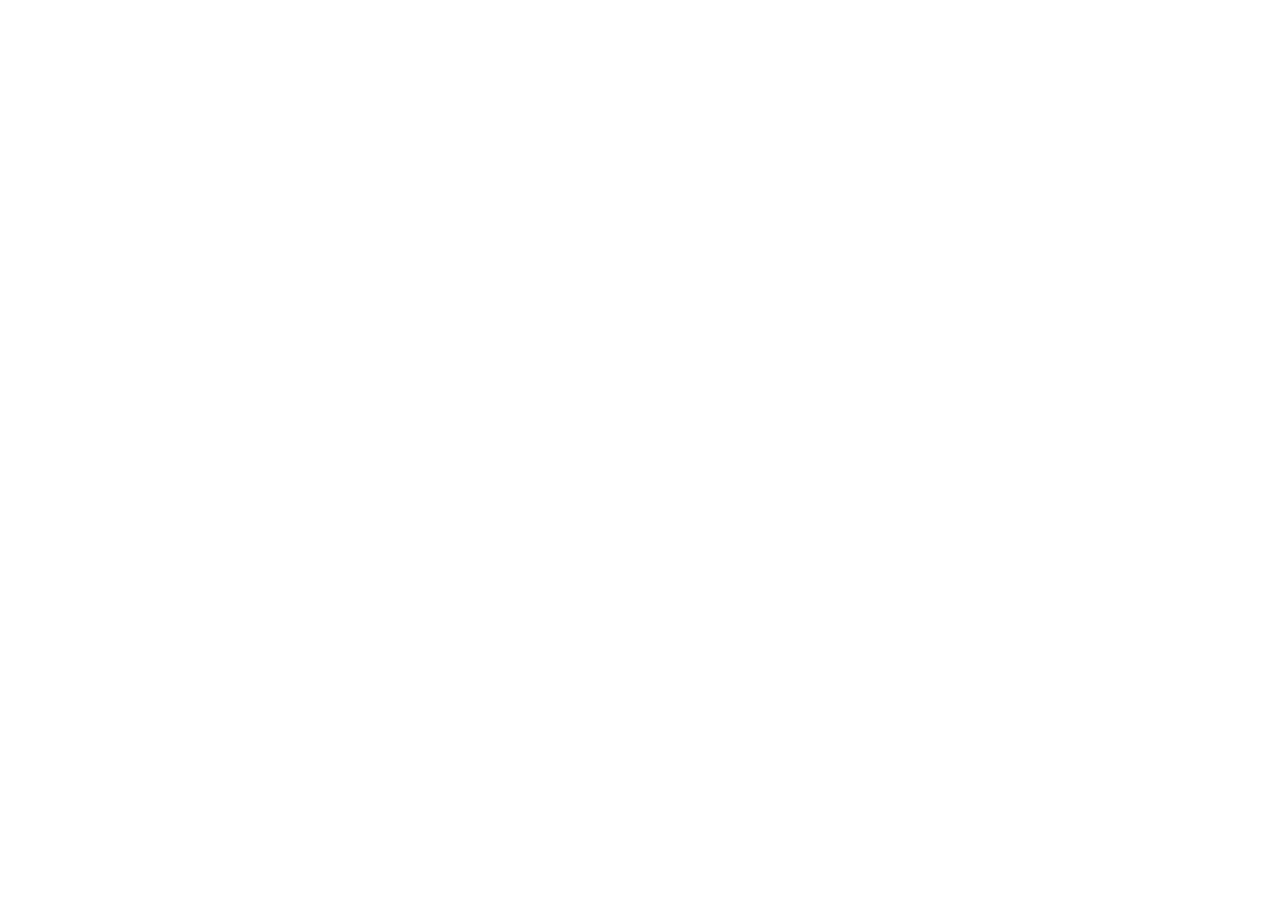
==== index.html @ 30161b28 "fix: matomo" ====
<!doctype html>
<html lang="fr">
  <head>
    <meta charset="UTF-8" />
    <meta http-equiv="Content-Security-Policy" content="default-src 'self'; script-src 'self' 'unsafe-inline' https://asso.autmel.ovh; style-src 'self' 'unsafe-inline'; img-src 'self' data: blob: https://asso.autmel.ovh https://server.arcgisonline.com https://data.geopf.fr https://tubvsig-so2sat-vm1.srv.mwn.de https://raw.githubusercontent.com https://github.com https://objects.githubusercontent.com; media-src 'self' blob: https://github.com https://raw.githubusercontent.com https://objects.githubusercontent.com; connect-src 'self' https://asso.autmel.ovh https://raw.githubusercontent.com https://api-adresse.data.gouv.fr https://geo.api.gouv.fr; font-src 'self' data:; object-src 'none'; base-uri 'self'" />
    <link rel="icon" type="image/ico" href="/parcs-et-jardins/assets/favicon-CFtOdrUS.ico" />
    <link rel="manifest" href="/parcs-et-jardins/manifest.json" />
    <meta name="viewport" content="width=device-width, initial-scale=1.0" />
    <meta name="theme-color" content="#2d5016" />
    <!-- SEO META TAGS -->
    <title>Étude géographique des parcs et jardins disponibles par habitant selon les critères de l'OMS</title>
    <meta name="description" content="Analysez l'accès aux parcs, jardins et espaces verts à Lille et dans la MEL selon les recommandations OMS (10 m² par habitant). Cartographie interactive, statistiques et isochrones." />
    <meta name="keywords" content="espaces naturels Lille, MEL, jardins partagés, forêt urbaine, balades nature, ateliers biodiversité, sorties famille, parcs, OMS, biodiversité urbaine, événements nature Lille, espaces verts accessibles, boisés, arborés" />
    <meta name="robots" content="index, follow" />
    <meta name="author" content="Autmel, Deûl'Air, Entrelianne, LM Oxygène" />
    <link rel="canonical" href="https://autmel.github.io/parcs-et-jardins/" />
    <!-- Open Graph -->
    <meta property="og:type" content="website" />
    <meta property="og:locale" content="fr_FR" />
    <meta property="og:url" content="https://autmel.github.io/parcs-et-jardins/" />
    <meta property="og:site_name" content="Parcs &amp; Jardins – MEL" />
    <meta property="og:title" content="Étude géographique des parcs et jardins disponibles par habitant selon les critères de l'OMS" />
    <meta property="og:description" content="Analysez l'accès aux parcs, jardins et espaces verts à Lille et dans la MEL selon les recommandations OMS (10 m² par habitant). Cartographie interactive, statistiques et isochrones." />
    <meta property="og:image" content="https://autmel.github.io/parcs-et-jardins/icons/icon-512x512.png" />
    <!-- Twitter Card -->
    <meta name="twitter:card" content="summary_large_image" />
    <meta name="twitter:title" content="Étude géographique des parcs et jardins disponibles par habitant selon les critères de l'OMS" />
    <meta name="twitter:description" content="Analysez l'accès aux parcs, jardins et espaces verts à Lille et dans la MEL selon les recommandations OMS (10 m² par habitant). Cartographie interactive, statistiques et isochrones." />
    <meta name="twitter:image" content="https://autmel.github.io/parcs-et-jardins/icons/icon-512x512.png" />
    <!-- /SEO META TAGS -->
    <meta name="apple-mobile-web-app-capable" content="yes" />
    <meta name="apple-mobile-web-app-status-bar-style" content="black-translucent" />
    <meta name="apple-mobile-web-app-title" content="Parcs & Jardins" />
    <link rel="apple-touch-icon" href="/parcs-et-jardins/icons/icon-192x192.png" />
    <!-- Données structurées Schema.org Article -->
    <script type="application/ld+json">
    {
      "@context": "https://schema.org",
      "@type": "Article",
      "headline": "Étude géographique des parcs et jardins disponibles par habitant selon les critères de l'OMS",
      "description": "Analyse de l’accès aux espaces verts, parcs et jardins à Lille et dans la MEL, selon les recommandations de l’OMS. Statistiques, cartographie, comparaisons et enjeux pour la santé et la biodiversité urbaine.",
      "author": [
        { "@type": "Person", "name": "Autmel" },
        { "@type": "Person", "name": "Deûl'Air" },
        { "@type": "Person", "name": "Entrelianne" },
        { "@type": "Person", "name": "LM Oxygène" }
      ],
      "sameAs": [
        "https://www.insee.fr/fr/statistiques/8558420/",
        "https://www.statistiques.developpement-durable.gouv.fr/un-acces-inegal-aux-espaces-verts-dans-les-grands-centres-urbains/"
      ],
      "datePublished": "2026-01-15",
      "image": "https://autmel.github.io/parcs-et-jardins/icons/icon-192x192.png",
      "publisher": {
        "@type": "Organization",
        "name": "Etude Parcs & Jardins accessibles de la MEL",
        "logo": {
          "@type": "ImageObject",
          "url": "https://autmel.github.io/parcs-et-jardins/icons/icon-192x192.png"
        }
      },
      "mainEntityOfPage": {
        "@type": "WebPage",
        "@id": "https://autmel.github.io/parcs-et-jardins/"
      }
    }
    </script>
    <!-- Données structurées Schema.org WebApplication -->
    <script type="application/ld+json">
    {
      "@context": "https://schema.org",
      "@type": "WebApplication",
      "name": "Parcs & Jardins – Analyse géographique MEL",
      "url": "https://autmel.github.io/parcs-et-jardins/",
      "description": "Application cartographique interactive d'analyse de l'accès aux parcs, jardins et espaces verts dans la Métropole Européenne de Lille, selon les standards OMS.",
      "applicationCategory": "EnvironmentApplication",
      "operatingSystem": "Any",
      "browserRequirements": "Requires JavaScript",
      "inLanguage": "fr-FR",
      "offers": { "@type": "Offer", "price": "0", "priceCurrency": "EUR" },
      "author": [
        { "@type": "Organization", "name": "Autmel" },
        { "@type": "Organization", "name": "Deûl'Air" },
        { "@type": "Organization", "name": "Entrelianne" },
        { "@type": "Organization", "name": "LM Oxygène" }
      ]
    }
    </script>
    <!-- Données structurées Schema.org BreadcrumbList -->
    <script type="application/ld+json">
    {
      "@context": "https://schema.org",
      "@type": "BreadcrumbList",
      "itemListElement": [
        {
          "@type": "ListItem",
          "position": 1,
          "name": "Carte",
          "item": "https://autmel.github.io/parcs-et-jardins/carte"
        },
        {
          "@type": "ListItem",
          "position": 2,
          "name": "Statistiques",
          "item": "https://autmel.github.io/parcs-et-jardins/stats"
        },
        {
          "@type": "ListItem",
          "position": 3,
          "name": "Informations",
          "item": "https://autmel.github.io/parcs-et-jardins/information"
        }
      ]
    }
    </script>
    <script type="module" crossorigin src="/parcs-et-jardins/assets/index-DMCzzl-t.js"></script>
    <link rel="stylesheet" crossorigin href="/parcs-et-jardins/assets/index-C8HsJuJc.css">
  </head>
  <body>
    <div id="app"></div>
    <script>
      (function() {
        const redirect = sessionStorage.redirect;
        delete sessionStorage.redirect;
        if (redirect && redirect != location.href) {
          history.replaceState(null, null, redirect);
        }
      })();
    </script>
  </body>
</html>
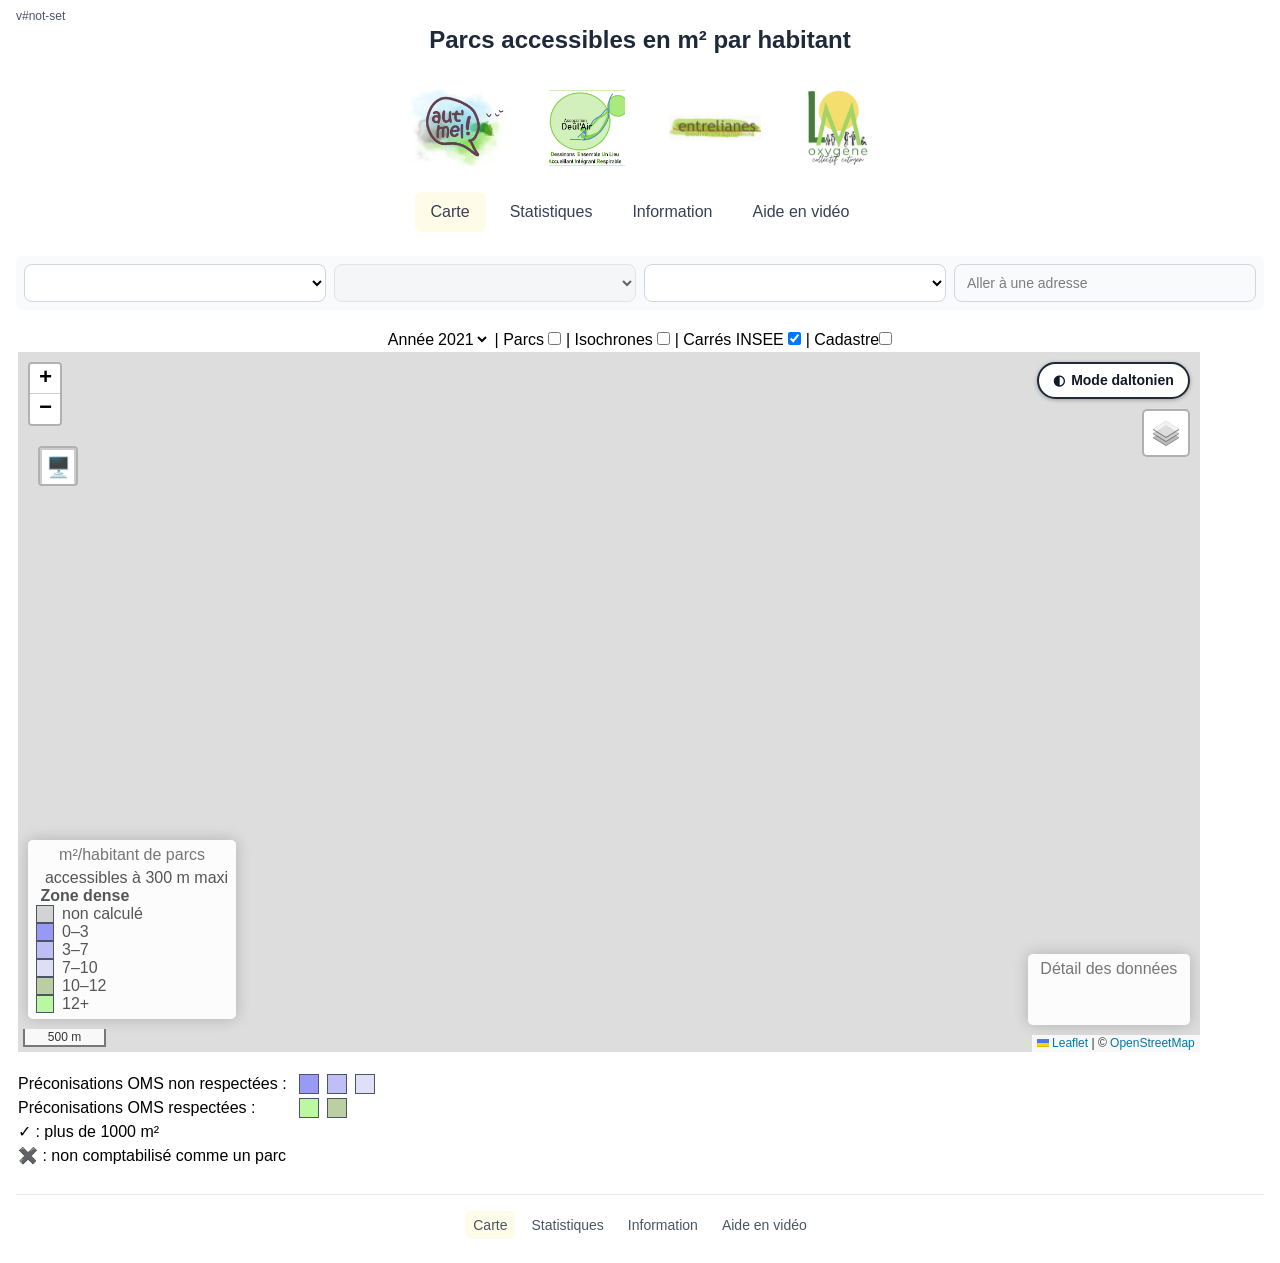
==== commit a64b7e1a: "chore: dns" ====
--- a/index.html
+++ b/index.html
@@ -2,8 +2,7 @@
 <html lang="fr">
   <head>
     <meta charset="UTF-8" />
-    <meta http-equiv="Content-Security-Policy" content="default-src 'self'; script-src 'self' 'unsafe-inline' https://asso.autmel.ovh; style-src 'self' 'unsafe-inline'; img-src 'self' data: blob: https://asso.autmel.ovh https://server.arcgisonline.com https://data.geopf.fr https://tubvsig-so2sat-vm1.srv.mwn.de https://raw.githubusercontent.com https://github.com https://objects.githubusercontent.com; media-src 'self' blob: https://github.com https://raw.githubusercontent.com https://objects.githubusercontent.com; connect-src 'self' https://asso.autmel.ovh https://raw.githubusercontent.com https://api-adresse.data.gouv.fr https://geo.api.gouv.fr; font-src 'self' data:; object-src 'none'; base-uri 'self'" />
-    <link rel="icon" type="image/ico" href="/parcs-et-jardins/assets/favicon-CFtOdrUS.ico" />
+    <link rel="icon" type="image/ico" href="/assets/favicon-CFtOdrUS.ico" />
     <link rel="manifest" href="/parcs-et-jardins/manifest.json" />
     <meta name="viewport" content="width=device-width, initial-scale=1.0" />
     <meta name="theme-color" content="#2d5016" />
@@ -113,9 +112,9 @@
       ]
     }
     </script>
-    <script type="module" crossorigin src="/parcs-et-jardins/assets/index-DMCzzl-t.js"></script>
-    <link rel="stylesheet" crossorigin href="/parcs-et-jardins/assets/index-C8HsJuJc.css">
-  </head>
+    <script type="module" crossorigin src="/assets/index-smwxCbf6.js"></script>
+    <link rel="stylesheet" crossorigin href="/assets/index-EvDzsFS-.css">
+  <link rel="manifest" href="/manifest.webmanifest"><script id="vite-plugin-pwa:register-sw" src="/registerSW.js"></script></head>
   <body>
     <div id="app"></div>
     <script>
--- a/assets/index-EvDzsFS-.css
+++ b/assets/index-EvDzsFS-.css
@@ -0,0 +1 @@
+.no-underline[data-v-b1b0f7a9]{text-decoration:none}.skip-link[data-v-b1b0f7a9]{z-index:10000;color:#111827;background:#fff;border:2px solid #1d4ed8;border-radius:0 0 .375rem;padding:.5rem 1rem;font-weight:600;position:absolute;top:0;left:-9999px}.skip-link[data-v-b1b0f7a9]:focus{top:0;left:0}.leaflet-pane,.leaflet-tile,.leaflet-marker-icon,.leaflet-marker-shadow,.leaflet-tile-container,.leaflet-pane>svg,.leaflet-pane>canvas,.leaflet-zoom-box,.leaflet-image-layer,.leaflet-layer{position:absolute;top:0;left:0}.leaflet-container{overflow:hidden}.leaflet-tile,.leaflet-marker-icon,.leaflet-marker-shadow{-webkit-user-select:none;user-select:none;-webkit-user-drag:none}.leaflet-tile::selection{background:0 0}.leaflet-safari .leaflet-tile{image-rendering:-webkit-optimize-contrast}.leaflet-safari .leaflet-tile-container{-webkit-transform-origin:0 0;width:1600px;height:1600px}.leaflet-marker-icon,.leaflet-marker-shadow{display:block}.leaflet-container .leaflet-overlay-pane svg{max-width:none!important;max-height:none!important}.leaflet-container .leaflet-marker-pane img,.leaflet-container .leaflet-shadow-pane img,.leaflet-container .leaflet-tile-pane img,.leaflet-container img.leaflet-image-layer,.leaflet-container .leaflet-tile{width:auto;padding:0;max-width:none!important;max-height:none!important}.leaflet-container img.leaflet-tile{mix-blend-mode:plus-lighter}.leaflet-container.leaflet-touch-zoom{touch-action:pan-x pan-y}.leaflet-container.leaflet-touch-drag{touch-action:none;touch-action:pinch-zoom}.leaflet-container.leaflet-touch-drag.leaflet-touch-zoom{touch-action:none}.leaflet-container{-webkit-tap-highlight-color:transparent}.leaflet-container a{-webkit-tap-highlight-color:#33b5e566}.leaflet-tile{filter:inherit;visibility:hidden}.leaflet-tile-loaded{visibility:inherit}.leaflet-zoom-box{box-sizing:border-box;z-index:800;width:0;height:0}.leaflet-overlay-pane svg{-moz-user-select:none}.leaflet-pane{z-index:400}.leaflet-tile-pane{z-index:200}.leaflet-overlay-pane{z-index:400}.leaflet-shadow-pane{z-index:500}.leaflet-marker-pane{z-index:600}.leaflet-tooltip-pane{z-index:650}.leaflet-popup-pane{z-index:700}.leaflet-map-pane canvas{z-index:100}.leaflet-map-pane svg{z-index:200}.leaflet-vml-shape{width:1px;height:1px}.lvml{behavior:url(#default#VML);display:inline-block;position:absolute}.leaflet-control{z-index:800;pointer-events:visiblePainted;pointer-events:auto;position:relative}.leaflet-top,.leaflet-bottom{z-index:1000;pointer-events:none;position:absolute}.leaflet-top{top:0}.leaflet-right{right:0}.leaflet-bottom{bottom:0}.leaflet-left{left:0}.leaflet-control{float:left;clear:both}.leaflet-right .leaflet-control{float:right}.leaflet-top .leaflet-control{margin-top:10px}.leaflet-bottom .leaflet-control{margin-bottom:10px}.leaflet-left .leaflet-control{margin-left:10px}.leaflet-right .leaflet-control{margin-right:10px}.leaflet-fade-anim .leaflet-popup{opacity:0;transition:opacity .2s linear}.leaflet-fade-anim .leaflet-map-pane .leaflet-popup{opacity:1}.leaflet-zoom-animated{transform-origin:0 0}svg.leaflet-zoom-animated{will-change:transform}.leaflet-zoom-anim .leaflet-zoom-animated{transition:transform .25s cubic-bezier(0,0,.25,1)}.leaflet-zoom-anim .leaflet-tile,.leaflet-pan-anim .leaflet-tile{transition:none}.leaflet-zoom-anim .leaflet-zoom-hide{visibility:hidden}.leaflet-interactive{cursor:pointer}.leaflet-grab{cursor:grab}.leaflet-crosshair,.leaflet-crosshair .leaflet-interactive{cursor:crosshair}.leaflet-popup-pane,.leaflet-control{cursor:auto}.leaflet-dragging .leaflet-grab,.leaflet-dragging .leaflet-grab .leaflet-interactive,.leaflet-dragging .leaflet-marker-draggable{cursor:move;cursor:grabbing}.leaflet-marker-icon,.leaflet-marker-shadow,.leaflet-image-layer,.leaflet-pane>svg path,.leaflet-tile-container{pointer-events:none}.leaflet-marker-icon.leaflet-interactive,.leaflet-image-layer.leaflet-interactive,.leaflet-pane>svg path.leaflet-interactive,svg.leaflet-image-layer.leaflet-interactive path{pointer-events:visiblePainted;pointer-events:auto}.leaflet-container{outline-offset:1px;background:#ddd}.leaflet-container a{color:#0078a8}.leaflet-zoom-box{background:#ffffff80;border:2px dotted #38f}.leaflet-container{font-family:Helvetica Neue,Arial,Helvetica,sans-serif;font-size:.75rem;line-height:1.5}.leaflet-bar{border-radius:4px;box-shadow:0 1px 5px #000000a6}.leaflet-bar a{text-align:center;color:#000;background-color:#fff;border-bottom:1px solid #ccc;width:26px;height:26px;line-height:26px;text-decoration:none;display:block}.leaflet-bar a,.leaflet-control-layers-toggle{background-position:50%;background-repeat:no-repeat;display:block}.leaflet-bar a:hover,.leaflet-bar a:focus{background-color:#f4f4f4}.leaflet-bar a:first-child{border-top-left-radius:4px;border-top-right-radius:4px}.leaflet-bar a:last-child{border-bottom:none;border-bottom-right-radius:4px;border-bottom-left-radius:4px}.leaflet-bar a.leaflet-disabled{cursor:default;color:#bbb;background-color:#f4f4f4}.leaflet-touch .leaflet-bar a{width:30px;height:30px;line-height:30px}.leaflet-touch .leaflet-bar a:first-child{border-top-left-radius:2px;border-top-right-radius:2px}.leaflet-touch .leaflet-bar a:last-child{border-bottom-right-radius:2px;border-bottom-left-radius:2px}.leaflet-control-zoom-in,.leaflet-control-zoom-out{text-indent:1px;font:700 18px Lucida Console,Monaco,monospace}.leaflet-touch .leaflet-control-zoom-in,.leaflet-touch .leaflet-control-zoom-out{font-size:22px}.leaflet-control-layers{background:#fff;border-radius:5px;box-shadow:0 1px 5px #0006}.leaflet-control-layers-toggle{background-image:url([data-uri]);width:36px;height:36px}.leaflet-retina .leaflet-control-layers-toggle{background-image:url([data-uri]);background-size:26px 26px}.leaflet-touch .leaflet-control-layers-toggle{width:44px;height:44px}.leaflet-control-layers .leaflet-control-layers-list,.leaflet-control-layers-expanded .leaflet-control-layers-toggle{display:none}.leaflet-control-layers-expanded .leaflet-control-layers-list{display:block;position:relative}.leaflet-control-layers-expanded{color:#333;background:#fff;padding:6px 10px 6px 6px}.leaflet-control-layers-scrollbar{padding-right:5px;overflow:hidden scroll}.leaflet-control-layers-selector{margin-top:2px;position:relative;top:1px}.leaflet-control-layers label{font-size:1.08333em;display:block}.leaflet-control-layers-separator{border-top:1px solid #ddd;height:0;margin:5px -10px 5px -6px}.leaflet-default-icon-path{background-image:url([data-uri])}.leaflet-container .leaflet-control-attribution{background:#fffc;margin:0}.leaflet-control-attribution,.leaflet-control-scale-line{color:#333;padding:0 5px;line-height:1.4}.leaflet-control-attribution a{text-decoration:none}.leaflet-control-attribution a:hover,.leaflet-control-attribution a:focus{text-decoration:underline}.leaflet-attribution-flag{width:1em;height:.6669em;vertical-align:baseline!important;display:inline!important}.leaflet-left .leaflet-control-scale{margin-left:5px}.leaflet-bottom .leaflet-control-scale{margin-bottom:5px}.leaflet-control-scale-line{white-space:nowrap;box-sizing:border-box;text-shadow:1px 1px #fff;background:#fffc;border:2px solid #777;border-top:none;padding:2px 5px 1px;line-height:1.1}.leaflet-control-scale-line:not(:first-child){border-top:2px solid #777;border-bottom:none;margin-top:-2px}.leaflet-control-scale-line:not(:first-child):not(:last-child){border-bottom:2px solid #777}.leaflet-touch .leaflet-control-attribution,.leaflet-touch .leaflet-control-layers,.leaflet-touch .leaflet-bar{box-shadow:none}.leaflet-touch .leaflet-control-layers,.leaflet-touch .leaflet-bar{background-clip:padding-box;border:2px solid #0003}.leaflet-popup{text-align:center;margin-bottom:20px;position:absolute}.leaflet-popup-content-wrapper{text-align:left;border-radius:12px;padding:1px}.leaflet-popup-content{min-height:1px;margin:13px 24px 13px 20px;font-size:1.08333em;line-height:1.3}.leaflet-popup-content p{margin:1.3em 0}.leaflet-popup-tip-container{pointer-events:none;width:40px;height:20px;margin-top:-1px;margin-left:-20px;position:absolute;left:50%;overflow:hidden}.leaflet-popup-tip{pointer-events:auto;width:17px;height:17px;margin:-10px auto 0;padding:1px;transform:rotate(45deg)}.leaflet-popup-content-wrapper,.leaflet-popup-tip{color:#333;background:#fff;box-shadow:0 3px 14px #0006}.leaflet-container a.leaflet-popup-close-button{text-align:center;color:#757575;background:0 0;border:none;width:24px;height:24px;font:16px/24px Tahoma,Verdana,sans-serif;text-decoration:none;position:absolute;top:0;right:0}.leaflet-container a.leaflet-popup-close-button:hover,.leaflet-container a.leaflet-popup-close-button:focus{color:#585858}.leaflet-popup-scrolled{overflow:auto}.leaflet-oldie .leaflet-popup-content-wrapper{-ms-zoom:1}.leaflet-oldie .leaflet-popup-tip{-ms-filter:"progid:DXImageTransform.Microsoft.Matrix(M11=0.70710678, M12=0.70710678, M21=-0.70710678, M22=0.70710678)";width:24px;filter:progid:DXImageTransform.Microsoft.Matrix(M11=.707107, M12=.707107, M21=-.707107, M22=.707107);margin:0 auto}.leaflet-oldie .leaflet-control-zoom,.leaflet-oldie .leaflet-control-layers,.leaflet-oldie .leaflet-popup-content-wrapper,.leaflet-oldie .leaflet-popup-tip{border:1px solid #999}.leaflet-div-icon{background:#fff;border:1px solid #666}.leaflet-tooltip{color:#222;white-space:nowrap;-webkit-user-select:none;user-select:none;pointer-events:none;background-color:#fff;border:1px solid #fff;border-radius:3px;padding:6px;position:absolute;box-shadow:0 1px 3px #0006}.leaflet-tooltip.leaflet-interactive{cursor:pointer;pointer-events:auto}.leaflet-tooltip-top:before,.leaflet-tooltip-bottom:before,.leaflet-tooltip-left:before,.leaflet-tooltip-right:before{pointer-events:none;content:"";background:0 0;border:6px solid #0000;position:absolute}.leaflet-tooltip-bottom{margin-top:6px}.leaflet-tooltip-top{margin-top:-6px}.leaflet-tooltip-bottom:before,.leaflet-tooltip-top:before{margin-left:-6px;left:50%}.leaflet-tooltip-top:before{border-top-color:#fff;margin-bottom:-12px;bottom:0}.leaflet-tooltip-bottom:before{border-bottom-color:#fff;margin-top:-12px;margin-left:-6px;top:0}.leaflet-tooltip-left{margin-left:-6px}.leaflet-tooltip-right{margin-left:6px}.leaflet-tooltip-left:before,.leaflet-tooltip-right:before{margin-top:-6px;top:50%}.leaflet-tooltip-left:before{border-left-color:#fff;margin-right:-12px;right:0}.leaflet-tooltip-right:before{border-right-color:#fff;margin-left:-12px;left:0}@media print{.leaflet-control{-webkit-print-color-adjust:exact;-moz-print-color-adjust:exact;print-color-adjust:exact}}@layer properties{@supports (((-webkit-hyphens:none)) and (not (margin-trim:inline))) or ((-moz-orient:inline) and (not (color:rgb(from red r g b)))){*,:before,:after{--tw-rotate-x:initial;--tw-rotate-y:initial;--tw-rotate-z:initial;--tw-skew-x:initial;--tw-skew-y:initial;--tw-space-y-reverse:0;--tw-border-style:solid;--tw-leading:initial;--tw-font-weight:initial;--tw-shadow:0 0 #0000;--tw-shadow-color:initial;--tw-shadow-alpha:100%;--tw-inset-shadow:0 0 #0000;--tw-inset-shadow-color:initial;--tw-inset-shadow-alpha:100%;--tw-ring-color:initial;--tw-ring-shadow:0 0 #0000;--tw-inset-ring-color:initial;--tw-inset-ring-shadow:0 0 #0000;--tw-ring-inset:initial;--tw-ring-offset-width:0px;--tw-ring-offset-color:#fff;--tw-ring-offset-shadow:0 0 #0000;--tw-outline-style:solid;--tw-blur:initial;--tw-brightness:initial;--tw-contrast:initial;--tw-grayscale:initial;--tw-hue-rotate:initial;--tw-invert:initial;--tw-opacity:initial;--tw-saturate:initial;--tw-sepia:initial;--tw-drop-shadow:initial;--tw-drop-shadow-color:initial;--tw-drop-shadow-alpha:100%;--tw-drop-shadow-size:initial;--tw-duration:initial;--tw-scale-x:1;--tw-scale-y:1;--tw-scale-z:1}::backdrop{--tw-rotate-x:initial;--tw-rotate-y:initial;--tw-rotate-z:initial;--tw-skew-x:initial;--tw-skew-y:initial;--tw-space-y-reverse:0;--tw-border-style:solid;--tw-leading:initial;--tw-font-weight:initial;--tw-shadow:0 0 #0000;--tw-shadow-color:initial;--tw-shadow-alpha:100%;--tw-inset-shadow:0 0 #0000;--tw-inset-shadow-color:initial;--tw-inset-shadow-alpha:100%;--tw-ring-color:initial;--tw-ring-shadow:0 0 #0000;--tw-inset-ring-color:initial;--tw-inset-ring-shadow:0 0 #0000;--tw-ring-inset:initial;--tw-ring-offset-width:0px;--tw-ring-offset-color:#fff;--tw-ring-offset-shadow:0 0 #0000;--tw-outline-style:solid;--tw-blur:initial;--tw-brightness:initial;--tw-contrast:initial;--tw-grayscale:initial;--tw-hue-rotate:initial;--tw-invert:initial;--tw-opacity:initial;--tw-saturate:initial;--tw-sepia:initial;--tw-drop-shadow:initial;--tw-drop-shadow-color:initial;--tw-drop-shadow-alpha:100%;--tw-drop-shadow-size:initial;--tw-duration:initial;--tw-scale-x:1;--tw-scale-y:1;--tw-scale-z:1}}}@layer theme{:root,:host{--font-sans:-apple-system, BlinkMacSystemFont, "Segoe UI", Roboto, "Helvetica Neue", "Noto Sans", Arial, sans-serif, "Apple Color Emoji", "Segoe UI Emoji", "Segoe UI Symbol", "Noto Color Emoji";--font-mono:ui-monospace, SFMono-Regular, Menlo, Monaco, Consolas, "Liberation Mono", "Courier New", monospace;--color-red-700:#bf000f;--color-red-800:#9f0712;--color-yellow-50:#fefce8;--color-green-700:#008138;--color-green-800:#016630;--color-emerald-700:#007956;--color-emerald-800:#005f46;--color-blue-500:#3080ff;--color-blue-600:#155dfc;--color-blue-700:#1447e6;--color-blue-900:#1c398e;--color-slate-50:#f8fafc;--color-slate-100:#f1f5f9;--color-slate-200:#e2e8f0;--color-slate-600:#45556c;--color-slate-700:#314158;--color-slate-800:#1d293d;--color-gray-50:#f9fafb;--color-gray-100:#f3f4f6;--color-gray-200:#e5e7eb;--color-gray-300:#d1d5dc;--color-gray-600:#4a5565;--color-gray-700:#364153;--color-gray-800:#1e2939;--color-black:#000;--color-white:#fff;--spacing:.25rem;--container-xs:20rem;--container-sm:24rem;--container-lg:32rem;--container-3xl:48rem;--container-4xl:56rem;--text-xs:.75rem;--text-xs--line-height:calc(1 / .75);--text-sm:.875rem;--text-sm--line-height:calc(1.25 / .875);--text-base:1rem;--text-base--line-height:calc(1.5 / 1);--text-lg:1.125rem;--text-lg--line-height:calc(1.75 / 1.125);--text-xl:1.25rem;--text-xl--line-height:calc(1.75 / 1.25);--text-2xl:1.5rem;--text-2xl--line-height:calc(2 / 1.5);--text-3xl:1.875rem;--text-3xl--line-height:calc(2.25 / 1.875);--font-weight-normal:400;--font-weight-medium:500;--font-weight-semibold:600;--font-weight-bold:700;--leading-relaxed:1.625;--radius-md:.375rem;--radius-lg:.5rem;--aspect-video:16 / 9;--default-transition-duration:.15s;--default-transition-timing-function:cubic-bezier(.4, 0, .2, 1);--default-font-family:var(--font-sans);--default-mono-font-family:var(--font-mono)}@supports (color:color(display-p3 0 0 0)){:root,:host{--color-red-700:color(display-p3 .692737 .116232 .104679);--color-red-800:color(display-p3 .569606 .121069 .108493);--color-yellow-50:color(display-p3 .994197 .988062 .917538);--color-green-700:color(display-p3 .198355 .501799 .245335);--color-green-800:color(display-p3 .168568 .395123 .211217);--color-emerald-700:color(display-p3 .164041 .470229 .343508);--color-emerald-800:color(display-p3 .135396 .371401 .277561);--color-blue-500:color(display-p3 .266422 .491219 .988624);--color-blue-600:color(display-p3 .174493 .358974 .950247);--color-blue-700:color(display-p3 .1379 .274983 .867624);--color-blue-900:color(display-p3 .136395 .219428 .537145);--color-slate-50:color(display-p3 .974377 .979815 .986207);--color-slate-100:color(display-p3 .947345 .959969 .97483);--color-slate-200:color(display-p3 .890322 .909405 .939294);--color-slate-600:color(display-p3 .283418 .332214 .416355);--color-slate-700:color(display-p3 .205992 .253487 .336039);--color-slate-800:color(display-p3 .121994 .158688 .232363);--color-gray-50:color(display-p3 .977213 .98084 .985102);--color-gray-100:color(display-p3 .953567 .956796 .964321);--color-gray-200:color(display-p3 .899787 .906171 .92106);--color-gray-300:color(display-p3 .822033 .835264 .858521);--color-gray-600:color(display-p3 .297358 .332176 .39043);--color-gray-700:color(display-p3 .219968 .253721 .318679);--color-gray-800:color(display-p3 .125854 .159497 .216835)}}@supports (color:lab(0% 0 0)){:root,:host{--color-red-700:lab(40.4273% 67.2623 53.7441);--color-red-800:lab(33.7174% 55.8993 41.0293);--color-yellow-50:lab(98.6846% -1.79055 9.7766);--color-green-700:lab(47.0329% -47.0239 31.4788);--color-green-800:lab(37.4616% -36.7971 22.9692);--color-emerald-700:lab(44.4871% -41.0396 11.0361);--color-emerald-800:lab(35.3675% -33.1188 8.04002);--color-blue-500:lab(54.1736% 13.3369 -74.6839);--color-blue-600:lab(44.0605% 29.0279 -86.0352);--color-blue-700:lab(36.9089% 35.0961 -85.6872);--color-blue-900:lab(26.1542% 15.7545 -51.5504);--color-slate-50:lab(98.1434% -.369519 -1.05966);--color-slate-100:lab(96.286% -.852436 -2.46847);--color-slate-200:lab(91.7353% -.998765 -4.76968);--color-slate-600:lab(35.5623% -1.74978 -15.4316);--color-slate-700:lab(26.9569% -1.47016 -15.6993);--color-slate-800:lab(16.132% -.318035 -14.6672);--color-gray-50:lab(98.2596% -.247031 -.706708);--color-gray-100:lab(96.1596% -.0823438 -1.13575);--color-gray-200:lab(91.6229% -.159115 -2.26791);--color-gray-300:lab(85.1236% -.612259 -3.7138);--color-gray-600:lab(35.6337% -1.58697 -10.8425);--color-gray-700:lab(27.1134% -.956401 -12.3224);--color-gray-800:lab(16.1051% -1.18239 -11.7533)}}}@layer base{*,:after,:before{box-sizing:border-box;border:0 solid;margin:0;padding:0}::backdrop{box-sizing:border-box;border:0 solid;margin:0;padding:0}::-webkit-file-upload-button{box-sizing:border-box;border:0 solid;margin:0;padding:0}::file-selector-button{box-sizing:border-box;border:0 solid;margin:0;padding:0}html,:host{-webkit-text-size-adjust:100%;-moz-tab-size:4;tab-size:4;line-height:1.5;font-family:var(--default-font-family,-apple-system, BlinkMacSystemFont, "Segoe UI", Roboto, "Helvetica Neue", "Noto Sans", Arial, sans-serif, "Apple Color Emoji", "Segoe UI Emoji", "Segoe UI Symbol", "Noto Color Emoji");font-feature-settings:var(--default-font-feature-settings,normal);font-variation-settings:var(--default-font-variation-settings,normal);-webkit-tap-highlight-color:transparent}hr{height:0;color:inherit;border-top-width:1px}abbr:where([title]){-webkit-text-decoration:underline dotted;text-decoration:underline dotted}h1,h2,h3,h4,h5,h6{font-size:inherit;font-weight:inherit}a{color:inherit;-webkit-text-decoration:inherit;-webkit-text-decoration:inherit;-webkit-text-decoration:inherit;-webkit-text-decoration:inherit;text-decoration:inherit}b,strong{font-weight:bolder}code,kbd,samp,pre{font-family:var(--default-mono-font-family,ui-monospace, SFMono-Regular, Menlo, Monaco, Consolas, "Liberation Mono", "Courier New", monospace);font-feature-settings:var(--default-mono-font-feature-settings,normal);font-variation-settings:var(--default-mono-font-variation-settings,normal);font-size:1em}small{font-size:80%}sub,sup{vertical-align:baseline;font-size:75%;line-height:0;position:relative}sub{bottom:-.25em}sup{top:-.5em}table{text-indent:0;border-color:inherit;border-collapse:collapse}:-moz-focusring:where(:not(iframe)){outline:auto}progress{vertical-align:baseline}summary{display:list-item}ol,ul,menu{list-style:none}img,svg,video,canvas,audio,iframe,embed,object{vertical-align:middle;display:block}img,video{max-width:100%;height:auto}button,input,select,optgroup,textarea{font:inherit;font-feature-settings:inherit;font-variation-settings:inherit;letter-spacing:inherit;color:inherit;opacity:1;background-color:#0000;border-radius:0}::-webkit-file-upload-button{font:inherit;font-feature-settings:inherit;font-variation-settings:inherit;letter-spacing:inherit;color:inherit;opacity:1;background-color:#0000;border-radius:0}::file-selector-button{font:inherit;font-feature-settings:inherit;font-variation-settings:inherit;letter-spacing:inherit;color:inherit;opacity:1;background-color:#0000;border-radius:0}:where(select:-webkit-any([multiple],[size])) optgroup{font-weight:bolder}:where(select:is([multiple],[size])) optgroup{font-weight:bolder}:where(select:-webkit-any([multiple],[size])) optgroup option{padding-inline-start:20px}:where(select:is([multiple],[size])) optgroup option{padding-inline-start:20px}::-webkit-file-upload-button{margin-inline-end:4px}::file-selector-button{margin-inline-end:4px}::placeholder{opacity:1}@supports (not ((-webkit-appearance:-apple-pay-button))) or (contain-intrinsic-size:1px){::placeholder{color:currentColor}@supports (color:color-mix(in lab, red, red)){::placeholder{color:color-mix(in oklab, currentcolor 50%, transparent)}}}textarea{resize:vertical}::-webkit-search-decoration{-webkit-appearance:none}::-webkit-date-and-time-value{min-height:1lh;text-align:inherit}::-webkit-datetime-edit{display:inline-flex}::-webkit-datetime-edit-fields-wrapper{padding:0}::-webkit-datetime-edit{padding-block-start:0;padding-block-end:0}::-webkit-datetime-edit-year-field{padding-block-start:0;padding-block-end:0}::-webkit-datetime-edit-month-field{padding-block-start:0;padding-block-end:0}::-webkit-datetime-edit-day-field{padding-block-start:0;padding-block-end:0}::-webkit-datetime-edit-hour-field{padding-block-start:0;padding-block-end:0}::-webkit-datetime-edit-minute-field{padding-block-start:0;padding-block-end:0}::-webkit-datetime-edit-second-field{padding-block-start:0;padding-block-end:0}::-webkit-datetime-edit-millisecond-field{padding-block-start:0;padding-block-end:0}::-webkit-datetime-edit-meridiem-field{padding-block-start:0;padding-block-end:0}::-webkit-calendar-picker-indicator{line-height:1}:-moz-ui-invalid{box-shadow:none}button{-webkit-appearance:button;appearance:button}input:where([type=button],[type=reset],[type=submit]){-webkit-appearance:button;appearance:button}::-webkit-file-upload-button{-webkit-appearance:button;appearance:button}::file-selector-button{-webkit-appearance:button;appearance:button}::-webkit-inner-spin-button{height:auto}::-webkit-outer-spin-button{height:auto}[hidden]:where(:not([hidden=until-found])){display:none!important}}@layer components{.btn-primary{border-radius:var(--radius-lg);background-color:var(--color-blue-600);padding-inline:calc(var(--spacing) * 4);padding-block:calc(var(--spacing) * 2);--tw-font-weight:var(--font-weight-medium);font-weight:var(--font-weight-medium);color:var(--color-white);transition-property:color,background-color,border-color,outline-color,text-decoration-color,fill,stroke,--tw-gradient-from,--tw-gradient-via,--tw-gradient-to;transition-timing-function:var(--tw-ease,var(--default-transition-timing-function));transition-duration:var(--tw-duration,var(--default-transition-duration));--tw-duration:.2s;transition-duration:.2s}@media (hover:hover){.btn-primary:hover{background-color:var(--color-blue-700)}}.btn-secondary{border-radius:var(--radius-lg);background-color:var(--color-gray-200);padding-inline:calc(var(--spacing) * 4);padding-block:calc(var(--spacing) * 2);--tw-font-weight:var(--font-weight-medium);font-weight:var(--font-weight-medium);color:var(--color-gray-800);transition-property:color,background-color,border-color,outline-color,text-decoration-color,fill,stroke,--tw-gradient-from,--tw-gradient-via,--tw-gradient-to;transition-timing-function:var(--tw-ease,var(--default-transition-timing-function));transition-duration:var(--tw-duration,var(--default-transition-duration));--tw-duration:.2s;transition-duration:.2s}@media (hover:hover){.btn-secondary:hover{background-color:var(--color-gray-300)}}.input-field{border-radius:var(--radius-lg);border-style:var(--tw-border-style);border-width:1px;border-color:var(--color-gray-300);width:100%;padding-inline:calc(var(--spacing) * 3);padding-block:calc(var(--spacing) * 2);transition-property:all;transition-timing-function:var(--tw-ease,var(--default-transition-timing-function));transition-duration:var(--tw-duration,var(--default-transition-duration));--tw-outline-style:none;outline-style:none}.input-field:focus{--tw-ring-shadow:var(--tw-ring-inset,) 0 0 0 calc(2px + var(--tw-ring-offset-width)) var(--tw-ring-color,currentcolor);box-shadow:var(--tw-inset-shadow), var(--tw-inset-ring-shadow), var(--tw-ring-offset-shadow), var(--tw-ring-shadow), var(--tw-shadow);--tw-ring-color:var(--color-blue-500);border-color:#0000}.select-field{cursor:pointer;border-radius:var(--radius-lg);border-style:var(--tw-border-style);border-width:1px;border-color:var(--color-gray-300);background-color:var(--color-white);width:100%;padding-inline:calc(var(--spacing) * 3);padding-block:calc(var(--spacing) * 2);transition-property:all;transition-timing-function:var(--tw-ease,var(--default-transition-timing-function));transition-duration:var(--tw-duration,var(--default-transition-duration));--tw-outline-style:none;outline-style:none}.select-field:focus{--tw-ring-shadow:var(--tw-ring-inset,) 0 0 0 calc(2px + var(--tw-ring-offset-width)) var(--tw-ring-color,currentcolor);box-shadow:var(--tw-inset-shadow), var(--tw-inset-ring-shadow), var(--tw-ring-offset-shadow), var(--tw-ring-shadow), var(--tw-shadow);--tw-ring-color:var(--color-blue-500);border-color:#0000}.card{border-radius:var(--radius-lg);background-color:var(--color-white);padding:calc(var(--spacing) * 6);--tw-shadow:0 4px 6px -1px var(--tw-shadow-color,#0000001a), 0 2px 4px -2px var(--tw-shadow-color,#0000001a);box-shadow:var(--tw-inset-shadow), var(--tw-inset-ring-shadow), var(--tw-ring-offset-shadow), var(--tw-ring-shadow), var(--tw-shadow)}}@layer utilities{.invisible{visibility:hidden}.visible{visibility:visible}.sr-only{clip-path:inset(50%);white-space:nowrap;border-width:0;width:1px;height:1px;margin:-1px;padding:0;position:absolute;overflow:hidden}.absolute{position:absolute}.fixed{position:fixed}.relative{position:relative}.static{position:static}.sticky{position:sticky}.inset-0{top:0;bottom:0;left:0;right:0}.top-2{top:calc(var(--spacing) * 2)}.left-4{left:calc(var(--spacing) * 4)}.z-10{z-index:10}.z-50{z-index:50}.z-\[10000\]{z-index:10000}.container{width:100%}@media (min-width:40rem){.container{max-width:40rem}}@media (min-width:48rem){.container{max-width:48rem}}@media (min-width:64rem){.container{max-width:64rem}}@media (min-width:80rem){.container{max-width:80rem}}@media (min-width:96rem){.container{max-width:96rem}}.m-0{margin:0}.mx-2{margin-inline:calc(var(--spacing) * 2)}.mx-4{margin-inline:calc(var(--spacing) * 4)}.mx-auto{margin-inline-start:auto;margin-inline-end:auto}.my-4{margin-block:calc(var(--spacing) * 4)}.my-5{margin-block:calc(var(--spacing) * 5)}.my-6{margin-block:calc(var(--spacing) * 6)}.my-8{margin-block:calc(var(--spacing) * 8)}.mt-1{margin-top:var(--spacing)}.mt-2{margin-top:calc(var(--spacing) * 2)}.mt-3{margin-top:calc(var(--spacing) * 3)}.mt-4{margin-top:calc(var(--spacing) * 4)}.mt-6{margin-top:calc(var(--spacing) * 6)}.mr-1{margin-right:var(--spacing)}.mr-2{margin-right:calc(var(--spacing) * 2)}.mb-1{margin-bottom:var(--spacing)}.mb-2{margin-bottom:calc(var(--spacing) * 2)}.mb-3{margin-bottom:calc(var(--spacing) * 3)}.mb-4{margin-bottom:calc(var(--spacing) * 4)}.mb-5{margin-bottom:calc(var(--spacing) * 5)}.mb-6{margin-bottom:calc(var(--spacing) * 6)}.mb-8{margin-bottom:calc(var(--spacing) * 8)}.ml-2{margin-left:calc(var(--spacing) * 2)}.ml-4{margin-left:calc(var(--spacing) * 4)}.ml-6{margin-left:calc(var(--spacing) * 6)}.block{display:block}.contents{display:contents}.flex{display:flex}.grid{display:grid}.hidden{display:none}.inline{display:inline}.inline-block{display:inline-block}.table{display:table}.aspect-square{aspect-ratio:1}.aspect-video{aspect-ratio:var(--aspect-video)}.h-3{height:calc(var(--spacing) * 3)}.h-4{height:calc(var(--spacing) * 4)}.h-20{height:calc(var(--spacing) * 20)}.h-\[300px\]{height:300px}.h-auto{height:auto}.max-h-\[200px\]{max-height:200px}.min-h-screen{min-height:100vh}.w-3{width:calc(var(--spacing) * 3)}.w-4{width:calc(var(--spacing) * 4)}.w-5{width:calc(var(--spacing) * 5)}.w-10{width:calc(var(--spacing) * 10)}.w-24{width:calc(var(--spacing) * 24)}.w-48{width:calc(var(--spacing) * 48)}.w-full{width:100%}.max-w-3xl{max-width:var(--container-3xl)}.max-w-4xl{max-width:var(--container-4xl)}.max-w-\[800px\]{max-width:800px}.max-w-lg{max-width:var(--container-lg)}.max-w-none{max-width:none}.max-w-sm{max-width:var(--container-sm)}.max-w-xs{max-width:var(--container-xs)}.flex-1{flex:1}.shrink-0{flex-shrink:0}.border-collapse{border-collapse:collapse}.transform{transform:var(--tw-rotate-x,) var(--tw-rotate-y,) var(--tw-rotate-z,) var(--tw-skew-x,) var(--tw-skew-y,)}.cursor-pointer{cursor:pointer}.resize{resize:both}.list-inside{list-style-position:inside}.list-decimal{list-style-type:decimal}.list-disc{list-style-type:disc}.list-none{list-style-type:none}.grid-cols-1{grid-template-columns:repeat(1,minmax(0,1fr))}.flex-col{flex-direction:column}.flex-wrap{flex-wrap:wrap}.items-center{align-items:center}.items-start{align-items:flex-start}.justify-between{justify-content:space-between}.justify-center{justify-content:center}.justify-start{justify-content:flex-start}.gap-2{gap:calc(var(--spacing) * 2)}.gap-3{gap:calc(var(--spacing) * 3)}.gap-4{gap:calc(var(--spacing) * 4)}.gap-10{gap:calc(var(--spacing) * 10)}:where(.space-y-1>:not(:last-child)){--tw-space-y-reverse:0;margin-block-start:calc(var(--spacing) * var(--tw-space-y-reverse));margin-block-end:calc(var(--spacing) * calc(1 - var(--tw-space-y-reverse)))}:where(.space-y-2>:not(:last-child)){--tw-space-y-reverse:0;margin-block-start:calc(calc(var(--spacing) * 2) * var(--tw-space-y-reverse));margin-block-end:calc(calc(var(--spacing) * 2) * calc(1 - var(--tw-space-y-reverse)))}.overflow-x-auto{overflow-x:auto}.overflow-y-auto{overflow-y:auto}.rounded{border-radius:.25rem}.rounded-lg{border-radius:var(--radius-lg)}.rounded-md{border-radius:var(--radius-md)}.border{border-style:var(--tw-border-style);border-width:1px}.border-2{border-style:var(--tw-border-style);border-width:2px}.border-t{border-top-style:var(--tw-border-style);border-top-width:1px}.border-b{border-bottom-style:var(--tw-border-style);border-bottom-width:1px}.border-none{--tw-border-style:none;border-style:none}.border-gray-200{border-color:var(--color-gray-200)}.border-gray-300{border-color:var(--color-gray-300)}.border-gray-600{border-color:var(--color-gray-600)}.border-red-700{border-color:var(--color-red-700)}.border-slate-200{border-color:var(--color-slate-200)}.border-transparent{border-color:#0000}.bg-black\/50{background-color:#00000080}@supports (color:color-mix(in lab, red, red)){.bg-black\/50{background-color:color-mix(in oklab, var(--color-black) 50%, transparent)}}.bg-blue-900{background-color:var(--color-blue-900)}.bg-emerald-700{background-color:var(--color-emerald-700)}.bg-emerald-800{background-color:var(--color-emerald-800)}.bg-gray-50{background-color:var(--color-gray-50)}.bg-gray-100{background-color:var(--color-gray-100)}.bg-green-700{background-color:var(--color-green-700)}.bg-slate-50{background-color:var(--color-slate-50)}.bg-slate-100{background-color:var(--color-slate-100)}.bg-slate-800{background-color:var(--color-slate-800)}.bg-white{background-color:var(--color-white)}.bg-yellow-50{background-color:var(--color-yellow-50)}.p-0{padding:0}.p-2{padding:calc(var(--spacing) * 2)}.p-3{padding:calc(var(--spacing) * 3)}.p-4{padding:calc(var(--spacing) * 4)}.p-6{padding:calc(var(--spacing) * 6)}.px-1{padding-inline:var(--spacing)}.px-2{padding-inline:calc(var(--spacing) * 2)}.px-3{padding-inline:calc(var(--spacing) * 3)}.px-4{padding-inline:calc(var(--spacing) * 4)}.py-1{padding-block:var(--spacing)}.py-1\.5{padding-block:calc(var(--spacing) * 1.5)}.py-2{padding-block:calc(var(--spacing) * 2)}.py-6{padding-block:calc(var(--spacing) * 6)}.pt-4{padding-top:calc(var(--spacing) * 4)}.pr-2{padding-right:calc(var(--spacing) * 2)}.pr-3{padding-right:calc(var(--spacing) * 3)}.pb-1{padding-bottom:var(--spacing)}.text-center{text-align:center}.text-left{text-align:left}.text-right{text-align:right}.align-middle{vertical-align:middle}.align-top{vertical-align:top}.text-2xl{font-size:var(--text-2xl);line-height:var(--tw-leading,var(--text-2xl--line-height))}.text-3xl{font-size:var(--text-3xl);line-height:var(--tw-leading,var(--text-3xl--line-height))}.text-base{font-size:var(--text-base);line-height:var(--tw-leading,var(--text-base--line-height))}.text-lg{font-size:var(--text-lg);line-height:var(--tw-leading,var(--text-lg--line-height))}.text-sm{font-size:var(--text-sm);line-height:var(--tw-leading,var(--text-sm--line-height))}.text-xl{font-size:var(--text-xl);line-height:var(--tw-leading,var(--text-xl--line-height))}.text-xs{font-size:var(--text-xs);line-height:var(--tw-leading,var(--text-xs--line-height))}.leading-relaxed{--tw-leading:var(--leading-relaxed);line-height:var(--leading-relaxed)}.font-bold{--tw-font-weight:var(--font-weight-bold);font-weight:var(--font-weight-bold)}.font-medium{--tw-font-weight:var(--font-weight-medium);font-weight:var(--font-weight-medium)}.font-normal{--tw-font-weight:var(--font-weight-normal);font-weight:var(--font-weight-normal)}.font-semibold{--tw-font-weight:var(--font-weight-semibold);font-weight:var(--font-weight-semibold)}.whitespace-nowrap{white-space:nowrap}.text-black{color:var(--color-black)}.text-blue-900{color:var(--color-blue-900)}.text-gray-600{color:var(--color-gray-600)}.text-gray-700{color:var(--color-gray-700)}.text-gray-800{color:var(--color-gray-800)}.text-red-800{color:var(--color-red-800)}.text-slate-600{color:var(--color-slate-600)}.text-slate-700{color:var(--color-slate-700)}.text-white{color:var(--color-white)}.italic{font-style:italic}.no-underline{text-decoration-line:none}.underline{text-decoration-line:underline}.shadow-inner{--tw-shadow:inset 0 2px 4px 0 var(--tw-shadow-color,#0000000d);box-shadow:var(--tw-inset-shadow), var(--tw-inset-ring-shadow), var(--tw-ring-offset-shadow), var(--tw-ring-shadow), var(--tw-shadow)}.shadow-lg{--tw-shadow:0 10px 15px -3px var(--tw-shadow-color,#0000001a), 0 4px 6px -4px var(--tw-shadow-color,#0000001a);box-shadow:var(--tw-inset-shadow), var(--tw-inset-ring-shadow), var(--tw-ring-offset-shadow), var(--tw-ring-shadow), var(--tw-shadow)}.shadow-sm{--tw-shadow:0 1px 3px 0 var(--tw-shadow-color,#0000001a), 0 1px 2px -1px var(--tw-shadow-color,#0000001a);box-shadow:var(--tw-inset-shadow), var(--tw-inset-ring-shadow), var(--tw-ring-offset-shadow), var(--tw-ring-shadow), var(--tw-shadow)}.shadow-xl{--tw-shadow:0 20px 25px -5px var(--tw-shadow-color,#0000001a), 0 8px 10px -6px var(--tw-shadow-color,#0000001a);box-shadow:var(--tw-inset-shadow), var(--tw-inset-ring-shadow), var(--tw-ring-offset-shadow), var(--tw-ring-shadow), var(--tw-shadow)}.outline{outline-style:var(--tw-outline-style);outline-width:1px}.blur{--tw-blur:blur(8px);filter:var(--tw-blur,) var(--tw-brightness,) var(--tw-contrast,) var(--tw-grayscale,) var(--tw-hue-rotate,) var(--tw-invert,) var(--tw-saturate,) var(--tw-sepia,) var(--tw-drop-shadow,)}.filter{filter:var(--tw-blur,) var(--tw-brightness,) var(--tw-contrast,) var(--tw-grayscale,) var(--tw-hue-rotate,) var(--tw-invert,) var(--tw-saturate,) var(--tw-sepia,) var(--tw-drop-shadow,)}.transition{transition-property:color,background-color,border-color,outline-color,text-decoration-color,fill,stroke,--tw-gradient-from,--tw-gradient-via,--tw-gradient-to,opacity,box-shadow,transform,translate,scale,rotate,filter,-webkit-backdrop-filter,backdrop-filter,display,content-visibility,overlay,pointer-events;transition-timing-function:var(--tw-ease,var(--default-transition-timing-function));transition-duration:var(--tw-duration,var(--default-transition-duration))}.transition-all{transition-property:all;transition-timing-function:var(--tw-ease,var(--default-transition-timing-function));transition-duration:var(--tw-duration,var(--default-transition-duration))}.transition-colors{transition-property:color,background-color,border-color,outline-color,text-decoration-color,fill,stroke,--tw-gradient-from,--tw-gradient-via,--tw-gradient-to;transition-timing-function:var(--tw-ease,var(--default-transition-timing-function));transition-duration:var(--tw-duration,var(--default-transition-duration))}.transition-opacity{transition-property:opacity;transition-timing-function:var(--tw-ease,var(--default-transition-timing-function));transition-duration:var(--tw-duration,var(--default-transition-duration))}.duration-200{--tw-duration:.2s;transition-duration:.2s}.select-none{-webkit-user-select:none;user-select:none}.visited\:text-blue-900:visited{color:var(--color-blue-900)}@media (hover:hover){.hover\:bg-emerald-800:hover{background-color:var(--color-emerald-800)}.hover\:bg-gray-100:hover{background-color:var(--color-gray-100)}.hover\:bg-green-800:hover{background-color:var(--color-green-800)}.hover\:bg-slate-200:hover{background-color:var(--color-slate-200)}.hover\:bg-slate-700:hover{background-color:var(--color-slate-700)}.hover\:text-black:hover{color:var(--color-black)}.hover\:text-slate-800:hover{color:var(--color-slate-800)}.hover\:underline:hover{text-decoration-line:underline}.hover\:opacity-80:hover{opacity:.8}.hover\:shadow-md:hover{--tw-shadow:0 4px 6px -1px var(--tw-shadow-color,#0000001a), 0 2px 4px -2px var(--tw-shadow-color,#0000001a);box-shadow:var(--tw-inset-shadow), var(--tw-inset-ring-shadow), var(--tw-ring-offset-shadow), var(--tw-ring-shadow), var(--tw-shadow)}}.active\:scale-95:active{--tw-scale-x:95%;--tw-scale-y:95%;--tw-scale-z:95%;scale:var(--tw-scale-x) var(--tw-scale-y)}.disabled\:cursor-not-allowed:disabled{cursor:not-allowed}.disabled\:bg-gray-100:disabled{background-color:var(--color-gray-100)}.disabled\:opacity-60:disabled{opacity:.6}@media (min-width:40rem){.sm\:w-96{width:calc(var(--spacing) * 96)}}@media (min-width:48rem){.md\:grid-cols-2{grid-template-columns:repeat(2,minmax(0,1fr))}.md\:grid-cols-4{grid-template-columns:repeat(4,minmax(0,1fr))}}@media (min-width:64rem){.lg\:grid-cols-3{grid-template-columns:repeat(3,minmax(0,1fr))}}.text-balance{text-wrap:balance}}@property --tw-rotate-x{syntax:"*";inherits:false}@property --tw-rotate-y{syntax:"*";inherits:false}@property --tw-rotate-z{syntax:"*";inherits:false}@property --tw-skew-x{syntax:"*";inherits:false}@property --tw-skew-y{syntax:"*";inherits:false}@property --tw-space-y-reverse{syntax:"*";inherits:false;initial-value:0}@property --tw-border-style{syntax:"*";inherits:false;initial-value:solid}@property --tw-leading{syntax:"*";inherits:false}@property --tw-font-weight{syntax:"*";inherits:false}@property --tw-shadow{syntax:"*";inherits:false;initial-value:0 0 #0000}@property --tw-shadow-color{syntax:"*";inherits:false}@property --tw-shadow-alpha{syntax:"<percentage>";inherits:false;initial-value:100%}@property --tw-inset-shadow{syntax:"*";inherits:false;initial-value:0 0 #0000}@property --tw-inset-shadow-color{syntax:"*";inherits:false}@property --tw-inset-shadow-alpha{syntax:"<percentage>";inherits:false;initial-value:100%}@property --tw-ring-color{syntax:"*";inherits:false}@property --tw-ring-shadow{syntax:"*";inherits:false;initial-value:0 0 #0000}@property --tw-inset-ring-color{syntax:"*";inherits:false}@property --tw-inset-ring-shadow{syntax:"*";inherits:false;initial-value:0 0 #0000}@property --tw-ring-inset{syntax:"*";inherits:false}@property --tw-ring-offset-width{syntax:"<length>";inherits:false;initial-value:0}@property --tw-ring-offset-color{syntax:"*";inherits:false;initial-value:#fff}@property --tw-ring-offset-shadow{syntax:"*";inherits:false;initial-value:0 0 #0000}@property --tw-outline-style{syntax:"*";inherits:false;initial-value:solid}@property --tw-blur{syntax:"*";inherits:false}@property --tw-brightness{syntax:"*";inherits:false}@property --tw-contrast{syntax:"*";inherits:false}@property --tw-grayscale{syntax:"*";inherits:false}@property --tw-hue-rotate{syntax:"*";inherits:false}@property --tw-invert{syntax:"*";inherits:false}@property --tw-opacity{syntax:"*";inherits:false}@property --tw-saturate{syntax:"*";inherits:false}@property --tw-sepia{syntax:"*";inherits:false}@property --tw-drop-shadow{syntax:"*";inherits:false}@property --tw-drop-shadow-color{syntax:"*";inherits:false}@property --tw-drop-shadow-alpha{syntax:"<percentage>";inherits:false;initial-value:100%}@property --tw-drop-shadow-size{syntax:"*";inherits:false}@property --tw-duration{syntax:"*";inherits:false}@property --tw-scale-x{syntax:"*";inherits:false;initial-value:1}@property --tw-scale-y{syntax:"*";inherits:false;initial-value:1}@property --tw-scale-z{syntax:"*";inherits:false;initial-value:1}.leaflet-control-fullscreen a{background:#fff url([data-uri]) 0 0/26px 52px no-repeat}.leaflet-touch .leaflet-control-fullscreen a{background-position:2px 2px}.leaflet-fullscreen-on .leaflet-control-fullscreen a{background-position:0 -26px}.leaflet-touch.leaflet-fullscreen-on .leaflet-control-fullscreen a{background-position:2px -24px}.leaflet-container:-webkit-full-screen{width:100%!important;height:100%!important}.leaflet-container.leaflet-fullscreen-on{width:100%!important;height:100%!important}.leaflet-pseudo-fullscreen{z-index:99999;width:100%!important;height:100%!important;position:fixed!important;top:0!important;left:0!important}@media (-webkit-min-device-pixel-ratio:2),(min-resolution:192dpi){.leaflet-control-fullscreen a{background-image:url([data-uri])}}#rotate-text-d{font-style:italic bold;color:#000;position:relative;top:140px;transform:rotate(-90deg)}#rotate-text-p{font-style:italic bold;color:#000;position:relative;top:78px;transform:rotate(-90deg)}.leaflet-control-fullscreen-button{color:#333;cursor:pointer;background-color:#fff;border:2px solid #ccc;font-weight:700;text-decoration:none;transition:background-color .2s}.leaflet-control-fullscreen-button:hover{background-color:#f4f4f4}.leaflet-control-fullscreen-button:active{background-color:#e8e8e8}.a11y-toggle,.ndvi-toggle{color:#111827;cursor:pointer;background:#fff;border:2px solid #1f2937;border-radius:9999px;align-items:center;gap:6px;padding:8px 14px;font:600 14px/1.2 Arial,Helvetica,sans-serif;transition:background-color .2s,color .2s;display:inline-flex;box-shadow:0 1px 4px #0000004d}.a11y-toggle:hover,.ndvi-toggle:hover{background:#f3f4f6}.a11y-toggle:focus-visible{outline-offset:2px;outline:3px solid #1d4ed8}.ndvi-toggle:focus-visible{outline-offset:2px;outline:3px solid #1d4ed8}.a11y-toggle--active,.ndvi-toggle--active{color:#fff;background:#1f2937}.a11y-toggle--active:hover,.ndvi-toggle--active:hover{background:#374151}.leaflet-control-layers,.leaflet-control-layers-list,.leaflet-control-layers label{text-align:left}.dataDetail{background:#ffffffe6;border-radius:5px;padding:6px 8px;font:16px/18px Arial,Helvetica,sans-serif;box-shadow:0 0 15px #0003}.dataDetail .data-detail-title{color:#767676;margin:0 0 5px}.legend{text-align:left;color:#555;line-height:18px}.legend i{float:left;box-sizing:border-box;border:1px solid #4b5563;width:18px;height:18px;margin-right:8px}.video-js .vjs-control-bar[data-v-711355c2]{background-color:#2b333fb3;visibility:visible!important;opacity:1!important;display:flex!important}.video-js .vjs-big-play-button[data-v-711355c2]{background-color:#2b333fb3;border:none;border-radius:50%;top:50%;left:50%;transform:translate(-50%,-50%)}
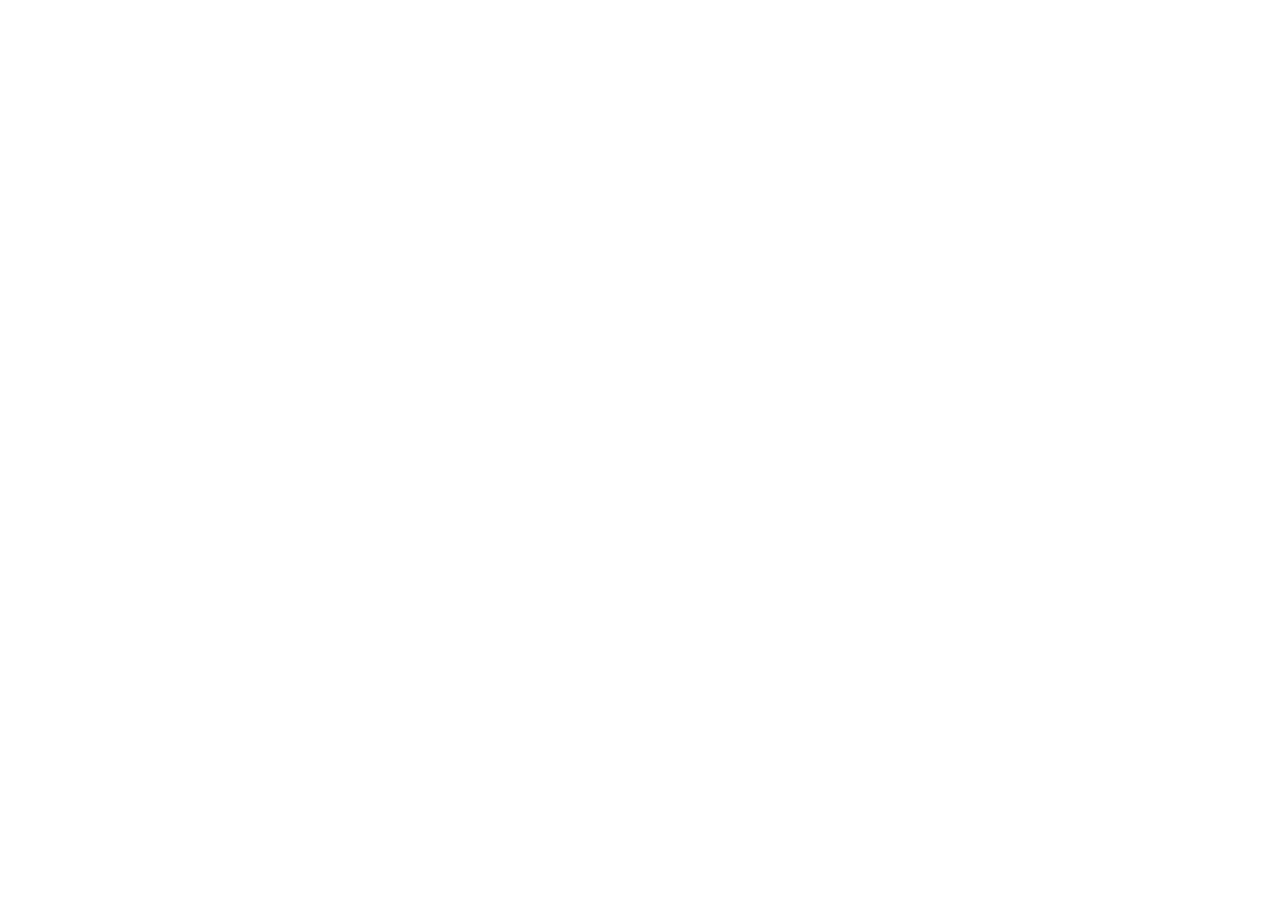
==== commit e85367a7: "chore: dns" ====
--- a/index.html
+++ b/index.html
@@ -2,7 +2,7 @@
 <html lang="fr">
   <head>
     <meta charset="UTF-8" />
-    <link rel="icon" type="image/ico" href="/assets/favicon-CFtOdrUS.ico" />
+    <link rel="icon" type="image/ico" href="/parcs-et-jardins/assets/favicon-CFtOdrUS.ico" />
     <link rel="manifest" href="/parcs-et-jardins/manifest.json" />
     <meta name="viewport" content="width=device-width, initial-scale=1.0" />
     <meta name="theme-color" content="#2d5016" />
@@ -112,9 +112,9 @@
       ]
     }
     </script>
-    <script type="module" crossorigin src="/assets/index-smwxCbf6.js"></script>
-    <link rel="stylesheet" crossorigin href="/assets/index-EvDzsFS-.css">
-  <link rel="manifest" href="/manifest.webmanifest"><script id="vite-plugin-pwa:register-sw" src="/registerSW.js"></script></head>
+    <script type="module" crossorigin src="/parcs-et-jardins/assets/index-I8RIKq2o.js"></script>
+    <link rel="stylesheet" crossorigin href="/parcs-et-jardins/assets/index-EvDzsFS-.css">
+  <link rel="manifest" href="/parcs-et-jardins/manifest.webmanifest"><script id="vite-plugin-pwa:register-sw" src="/parcs-et-jardins/registerSW.js"></script></head>
   <body>
     <div id="app"></div>
     <script>
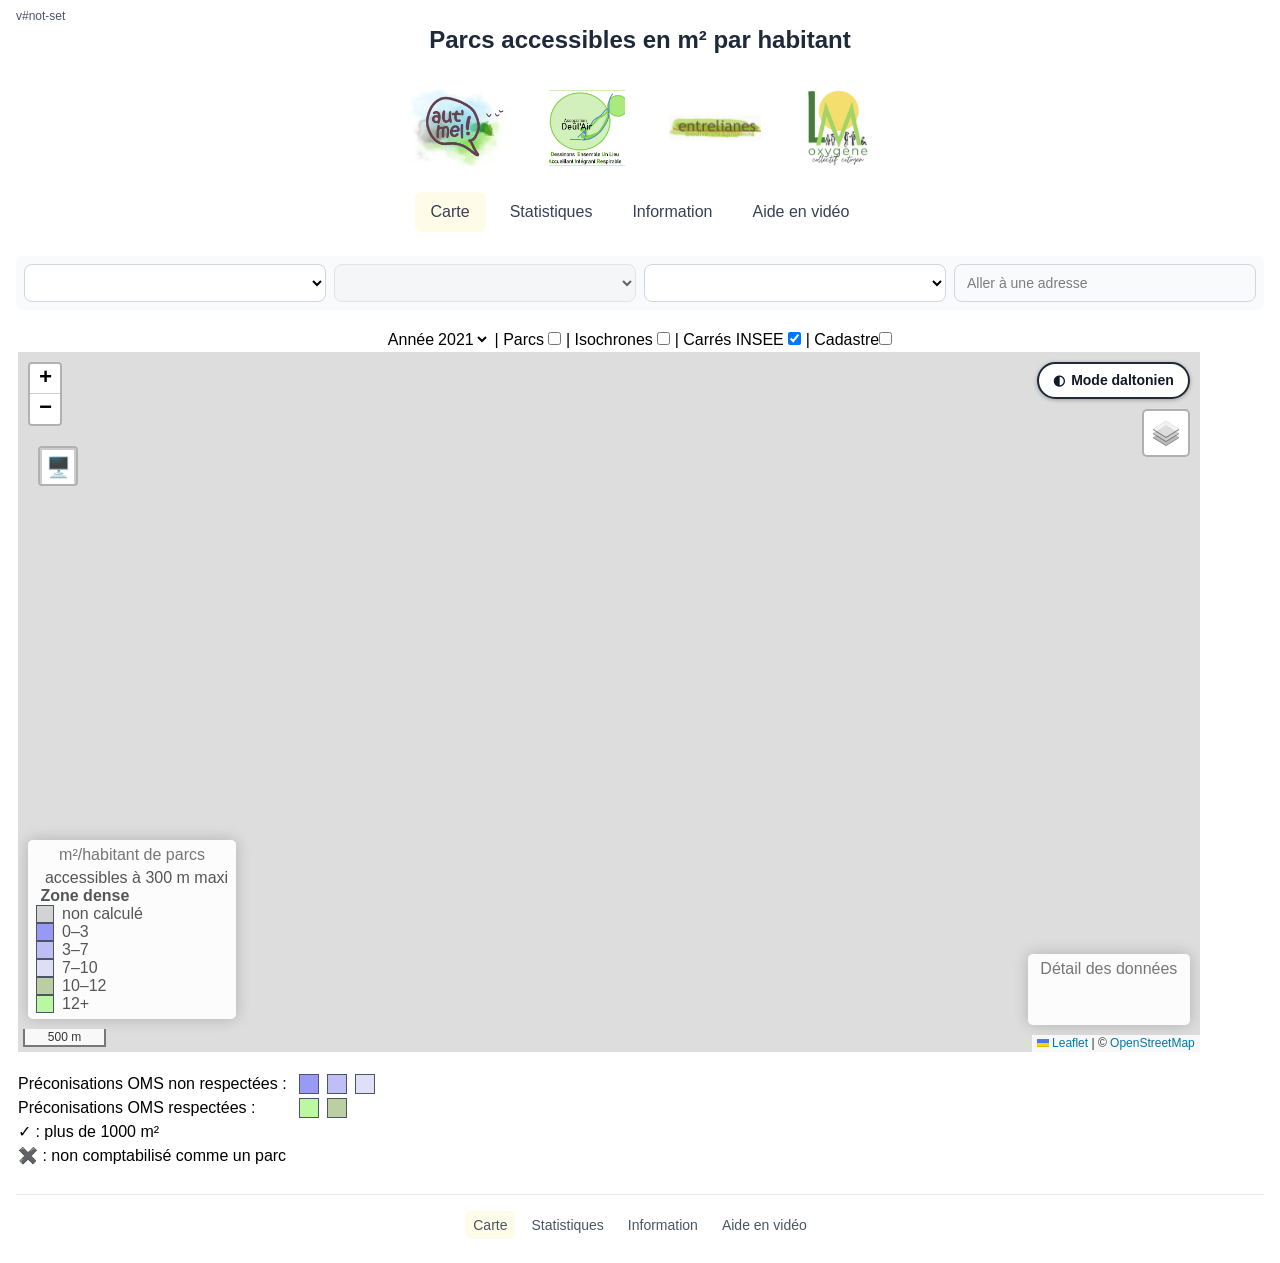
==== commit f857e365: "chore: dns" ====
--- a/index.html
+++ b/index.html
@@ -2,7 +2,7 @@
 <html lang="fr">
   <head>
     <meta charset="UTF-8" />
-    <link rel="icon" type="image/ico" href="/parcs-et-jardins/assets/favicon-CFtOdrUS.ico" />
+    <link rel="icon" type="image/ico" href="/assets/favicon-CFtOdrUS.ico" />
     <link rel="manifest" href="/parcs-et-jardins/manifest.json" />
     <meta name="viewport" content="width=device-width, initial-scale=1.0" />
     <meta name="theme-color" content="#2d5016" />
@@ -12,20 +12,20 @@
     <meta name="keywords" content="espaces naturels Lille, MEL, jardins partagés, forêt urbaine, balades nature, ateliers biodiversité, sorties famille, parcs, OMS, biodiversité urbaine, événements nature Lille, espaces verts accessibles, boisés, arborés" />
     <meta name="robots" content="index, follow" />
     <meta name="author" content="Autmel, Deûl'Air, Entrelianne, LM Oxygène" />
-    <link rel="canonical" href="https://autmel.github.io/parcs-et-jardins/" />
+    <link rel="canonical" href="https://parcs-et-jardins.autmel.ovh/" />
     <!-- Open Graph -->
     <meta property="og:type" content="website" />
     <meta property="og:locale" content="fr_FR" />
-    <meta property="og:url" content="https://autmel.github.io/parcs-et-jardins/" />
+    <meta property="og:url" content="https://parcs-et-jardins.autmel.ovh/" />
     <meta property="og:site_name" content="Parcs &amp; Jardins – MEL" />
     <meta property="og:title" content="Étude géographique des parcs et jardins disponibles par habitant selon les critères de l'OMS" />
     <meta property="og:description" content="Analysez l'accès aux parcs, jardins et espaces verts à Lille et dans la MEL selon les recommandations OMS (10 m² par habitant). Cartographie interactive, statistiques et isochrones." />
-    <meta property="og:image" content="https://autmel.github.io/parcs-et-jardins/icons/icon-512x512.png" />
+    <meta property="og:image" content="https://parcs-et-jardins.autmel.ovh/icons/icon-512x512.png" />
     <!-- Twitter Card -->
     <meta name="twitter:card" content="summary_large_image" />
     <meta name="twitter:title" content="Étude géographique des parcs et jardins disponibles par habitant selon les critères de l'OMS" />
     <meta name="twitter:description" content="Analysez l'accès aux parcs, jardins et espaces verts à Lille et dans la MEL selon les recommandations OMS (10 m² par habitant). Cartographie interactive, statistiques et isochrones." />
-    <meta name="twitter:image" content="https://autmel.github.io/parcs-et-jardins/icons/icon-512x512.png" />
+    <meta name="twitter:image" content="https://parcs-et-jardins.autmel.ovh/icons/icon-512x512.png" />
     <!-- /SEO META TAGS -->
     <meta name="apple-mobile-web-app-capable" content="yes" />
     <meta name="apple-mobile-web-app-status-bar-style" content="black-translucent" />
@@ -49,18 +49,18 @@
         "https://www.statistiques.developpement-durable.gouv.fr/un-acces-inegal-aux-espaces-verts-dans-les-grands-centres-urbains/"
       ],
       "datePublished": "2026-01-15",
-      "image": "https://autmel.github.io/parcs-et-jardins/icons/icon-192x192.png",
+      "image": "https://parcs-et-jardins.autmel.ovh/icons/icon-192x192.png",
       "publisher": {
         "@type": "Organization",
         "name": "Etude Parcs & Jardins accessibles de la MEL",
         "logo": {
           "@type": "ImageObject",
-          "url": "https://autmel.github.io/parcs-et-jardins/icons/icon-192x192.png"
+          "url": "https://parcs-et-jardins.autmel.ovh/icons/icon-192x192.png"
         }
       },
       "mainEntityOfPage": {
         "@type": "WebPage",
-        "@id": "https://autmel.github.io/parcs-et-jardins/"
+        "@id": "https://parcs-et-jardins.autmel.ovh/"
       }
     }
     </script>
@@ -70,7 +70,7 @@
       "@context": "https://schema.org",
       "@type": "WebApplication",
       "name": "Parcs & Jardins – Analyse géographique MEL",
-      "url": "https://autmel.github.io/parcs-et-jardins/",
+      "url": "https://parcs-et-jardins.autmel.ovh/",
       "description": "Application cartographique interactive d'analyse de l'accès aux parcs, jardins et espaces verts dans la Métropole Européenne de Lille, selon les standards OMS.",
       "applicationCategory": "EnvironmentApplication",
       "operatingSystem": "Any",
@@ -95,26 +95,26 @@
           "@type": "ListItem",
           "position": 1,
           "name": "Carte",
-          "item": "https://autmel.github.io/parcs-et-jardins/carte"
+          "item": "https://parcs-et-jardins.autmel.ovh/carte"
         },
         {
           "@type": "ListItem",
           "position": 2,
           "name": "Statistiques",
-          "item": "https://autmel.github.io/parcs-et-jardins/stats"
+          "item": "https://parcs-et-jardins.autmel.ovh/stats"
         },
         {
           "@type": "ListItem",
           "position": 3,
           "name": "Informations",
-          "item": "https://autmel.github.io/parcs-et-jardins/information"
+          "item": "https://parcs-et-jardins.autmel.ovh/information"
         }
       ]
     }
     </script>
-    <script type="module" crossorigin src="/parcs-et-jardins/assets/index-I8RIKq2o.js"></script>
-    <link rel="stylesheet" crossorigin href="/parcs-et-jardins/assets/index-EvDzsFS-.css">
-  <link rel="manifest" href="/parcs-et-jardins/manifest.webmanifest"><script id="vite-plugin-pwa:register-sw" src="/parcs-et-jardins/registerSW.js"></script></head>
+    <script type="module" crossorigin src="/assets/index-H1ZsgO39.js"></script>
+    <link rel="stylesheet" crossorigin href="/assets/index-EvDzsFS-.css">
+  <link rel="manifest" href="/manifest.webmanifest"><script id="vite-plugin-pwa:register-sw" src="/registerSW.js"></script></head>
   <body>
     <div id="app"></div>
     <script>
--- a/assets/index-EvDzsFS-.css
+++ b/assets/index-EvDzsFS-.css
@@ -0,0 +1 @@
+.no-underline[data-v-b1b0f7a9]{text-decoration:none}.skip-link[data-v-b1b0f7a9]{z-index:10000;color:#111827;background:#fff;border:2px solid #1d4ed8;border-radius:0 0 .375rem;padding:.5rem 1rem;font-weight:600;position:absolute;top:0;left:-9999px}.skip-link[data-v-b1b0f7a9]:focus{top:0;left:0}.leaflet-pane,.leaflet-tile,.leaflet-marker-icon,.leaflet-marker-shadow,.leaflet-tile-container,.leaflet-pane>svg,.leaflet-pane>canvas,.leaflet-zoom-box,.leaflet-image-layer,.leaflet-layer{position:absolute;top:0;left:0}.leaflet-container{overflow:hidden}.leaflet-tile,.leaflet-marker-icon,.leaflet-marker-shadow{-webkit-user-select:none;user-select:none;-webkit-user-drag:none}.leaflet-tile::selection{background:0 0}.leaflet-safari .leaflet-tile{image-rendering:-webkit-optimize-contrast}.leaflet-safari .leaflet-tile-container{-webkit-transform-origin:0 0;width:1600px;height:1600px}.leaflet-marker-icon,.leaflet-marker-shadow{display:block}.leaflet-container .leaflet-overlay-pane svg{max-width:none!important;max-height:none!important}.leaflet-container .leaflet-marker-pane img,.leaflet-container .leaflet-shadow-pane img,.leaflet-container .leaflet-tile-pane img,.leaflet-container img.leaflet-image-layer,.leaflet-container .leaflet-tile{width:auto;padding:0;max-width:none!important;max-height:none!important}.leaflet-container img.leaflet-tile{mix-blend-mode:plus-lighter}.leaflet-container.leaflet-touch-zoom{touch-action:pan-x pan-y}.leaflet-container.leaflet-touch-drag{touch-action:none;touch-action:pinch-zoom}.leaflet-container.leaflet-touch-drag.leaflet-touch-zoom{touch-action:none}.leaflet-container{-webkit-tap-highlight-color:transparent}.leaflet-container a{-webkit-tap-highlight-color:#33b5e566}.leaflet-tile{filter:inherit;visibility:hidden}.leaflet-tile-loaded{visibility:inherit}.leaflet-zoom-box{box-sizing:border-box;z-index:800;width:0;height:0}.leaflet-overlay-pane svg{-moz-user-select:none}.leaflet-pane{z-index:400}.leaflet-tile-pane{z-index:200}.leaflet-overlay-pane{z-index:400}.leaflet-shadow-pane{z-index:500}.leaflet-marker-pane{z-index:600}.leaflet-tooltip-pane{z-index:650}.leaflet-popup-pane{z-index:700}.leaflet-map-pane canvas{z-index:100}.leaflet-map-pane svg{z-index:200}.leaflet-vml-shape{width:1px;height:1px}.lvml{behavior:url(#default#VML);display:inline-block;position:absolute}.leaflet-control{z-index:800;pointer-events:visiblePainted;pointer-events:auto;position:relative}.leaflet-top,.leaflet-bottom{z-index:1000;pointer-events:none;position:absolute}.leaflet-top{top:0}.leaflet-right{right:0}.leaflet-bottom{bottom:0}.leaflet-left{left:0}.leaflet-control{float:left;clear:both}.leaflet-right .leaflet-control{float:right}.leaflet-top .leaflet-control{margin-top:10px}.leaflet-bottom .leaflet-control{margin-bottom:10px}.leaflet-left .leaflet-control{margin-left:10px}.leaflet-right .leaflet-control{margin-right:10px}.leaflet-fade-anim .leaflet-popup{opacity:0;transition:opacity .2s linear}.leaflet-fade-anim .leaflet-map-pane .leaflet-popup{opacity:1}.leaflet-zoom-animated{transform-origin:0 0}svg.leaflet-zoom-animated{will-change:transform}.leaflet-zoom-anim .leaflet-zoom-animated{transition:transform .25s cubic-bezier(0,0,.25,1)}.leaflet-zoom-anim .leaflet-tile,.leaflet-pan-anim .leaflet-tile{transition:none}.leaflet-zoom-anim .leaflet-zoom-hide{visibility:hidden}.leaflet-interactive{cursor:pointer}.leaflet-grab{cursor:grab}.leaflet-crosshair,.leaflet-crosshair .leaflet-interactive{cursor:crosshair}.leaflet-popup-pane,.leaflet-control{cursor:auto}.leaflet-dragging .leaflet-grab,.leaflet-dragging .leaflet-grab .leaflet-interactive,.leaflet-dragging .leaflet-marker-draggable{cursor:move;cursor:grabbing}.leaflet-marker-icon,.leaflet-marker-shadow,.leaflet-image-layer,.leaflet-pane>svg path,.leaflet-tile-container{pointer-events:none}.leaflet-marker-icon.leaflet-interactive,.leaflet-image-layer.leaflet-interactive,.leaflet-pane>svg path.leaflet-interactive,svg.leaflet-image-layer.leaflet-interactive path{pointer-events:visiblePainted;pointer-events:auto}.leaflet-container{outline-offset:1px;background:#ddd}.leaflet-container a{color:#0078a8}.leaflet-zoom-box{background:#ffffff80;border:2px dotted #38f}.leaflet-container{font-family:Helvetica Neue,Arial,Helvetica,sans-serif;font-size:.75rem;line-height:1.5}.leaflet-bar{border-radius:4px;box-shadow:0 1px 5px #000000a6}.leaflet-bar a{text-align:center;color:#000;background-color:#fff;border-bottom:1px solid #ccc;width:26px;height:26px;line-height:26px;text-decoration:none;display:block}.leaflet-bar a,.leaflet-control-layers-toggle{background-position:50%;background-repeat:no-repeat;display:block}.leaflet-bar a:hover,.leaflet-bar a:focus{background-color:#f4f4f4}.leaflet-bar a:first-child{border-top-left-radius:4px;border-top-right-radius:4px}.leaflet-bar a:last-child{border-bottom:none;border-bottom-right-radius:4px;border-bottom-left-radius:4px}.leaflet-bar a.leaflet-disabled{cursor:default;color:#bbb;background-color:#f4f4f4}.leaflet-touch .leaflet-bar a{width:30px;height:30px;line-height:30px}.leaflet-touch .leaflet-bar a:first-child{border-top-left-radius:2px;border-top-right-radius:2px}.leaflet-touch .leaflet-bar a:last-child{border-bottom-right-radius:2px;border-bottom-left-radius:2px}.leaflet-control-zoom-in,.leaflet-control-zoom-out{text-indent:1px;font:700 18px Lucida Console,Monaco,monospace}.leaflet-touch .leaflet-control-zoom-in,.leaflet-touch .leaflet-control-zoom-out{font-size:22px}.leaflet-control-layers{background:#fff;border-radius:5px;box-shadow:0 1px 5px #0006}.leaflet-control-layers-toggle{background-image:url([data-uri]);width:36px;height:36px}.leaflet-retina .leaflet-control-layers-toggle{background-image:url([data-uri]);background-size:26px 26px}.leaflet-touch .leaflet-control-layers-toggle{width:44px;height:44px}.leaflet-control-layers .leaflet-control-layers-list,.leaflet-control-layers-expanded .leaflet-control-layers-toggle{display:none}.leaflet-control-layers-expanded .leaflet-control-layers-list{display:block;position:relative}.leaflet-control-layers-expanded{color:#333;background:#fff;padding:6px 10px 6px 6px}.leaflet-control-layers-scrollbar{padding-right:5px;overflow:hidden scroll}.leaflet-control-layers-selector{margin-top:2px;position:relative;top:1px}.leaflet-control-layers label{font-size:1.08333em;display:block}.leaflet-control-layers-separator{border-top:1px solid #ddd;height:0;margin:5px -10px 5px -6px}.leaflet-default-icon-path{background-image:url([data-uri])}.leaflet-container .leaflet-control-attribution{background:#fffc;margin:0}.leaflet-control-attribution,.leaflet-control-scale-line{color:#333;padding:0 5px;line-height:1.4}.leaflet-control-attribution a{text-decoration:none}.leaflet-control-attribution a:hover,.leaflet-control-attribution a:focus{text-decoration:underline}.leaflet-attribution-flag{width:1em;height:.6669em;vertical-align:baseline!important;display:inline!important}.leaflet-left .leaflet-control-scale{margin-left:5px}.leaflet-bottom .leaflet-control-scale{margin-bottom:5px}.leaflet-control-scale-line{white-space:nowrap;box-sizing:border-box;text-shadow:1px 1px #fff;background:#fffc;border:2px solid #777;border-top:none;padding:2px 5px 1px;line-height:1.1}.leaflet-control-scale-line:not(:first-child){border-top:2px solid #777;border-bottom:none;margin-top:-2px}.leaflet-control-scale-line:not(:first-child):not(:last-child){border-bottom:2px solid #777}.leaflet-touch .leaflet-control-attribution,.leaflet-touch .leaflet-control-layers,.leaflet-touch .leaflet-bar{box-shadow:none}.leaflet-touch .leaflet-control-layers,.leaflet-touch .leaflet-bar{background-clip:padding-box;border:2px solid #0003}.leaflet-popup{text-align:center;margin-bottom:20px;position:absolute}.leaflet-popup-content-wrapper{text-align:left;border-radius:12px;padding:1px}.leaflet-popup-content{min-height:1px;margin:13px 24px 13px 20px;font-size:1.08333em;line-height:1.3}.leaflet-popup-content p{margin:1.3em 0}.leaflet-popup-tip-container{pointer-events:none;width:40px;height:20px;margin-top:-1px;margin-left:-20px;position:absolute;left:50%;overflow:hidden}.leaflet-popup-tip{pointer-events:auto;width:17px;height:17px;margin:-10px auto 0;padding:1px;transform:rotate(45deg)}.leaflet-popup-content-wrapper,.leaflet-popup-tip{color:#333;background:#fff;box-shadow:0 3px 14px #0006}.leaflet-container a.leaflet-popup-close-button{text-align:center;color:#757575;background:0 0;border:none;width:24px;height:24px;font:16px/24px Tahoma,Verdana,sans-serif;text-decoration:none;position:absolute;top:0;right:0}.leaflet-container a.leaflet-popup-close-button:hover,.leaflet-container a.leaflet-popup-close-button:focus{color:#585858}.leaflet-popup-scrolled{overflow:auto}.leaflet-oldie .leaflet-popup-content-wrapper{-ms-zoom:1}.leaflet-oldie .leaflet-popup-tip{-ms-filter:"progid:DXImageTransform.Microsoft.Matrix(M11=0.70710678, M12=0.70710678, M21=-0.70710678, M22=0.70710678)";width:24px;filter:progid:DXImageTransform.Microsoft.Matrix(M11=.707107, M12=.707107, M21=-.707107, M22=.707107);margin:0 auto}.leaflet-oldie .leaflet-control-zoom,.leaflet-oldie .leaflet-control-layers,.leaflet-oldie .leaflet-popup-content-wrapper,.leaflet-oldie .leaflet-popup-tip{border:1px solid #999}.leaflet-div-icon{background:#fff;border:1px solid #666}.leaflet-tooltip{color:#222;white-space:nowrap;-webkit-user-select:none;user-select:none;pointer-events:none;background-color:#fff;border:1px solid #fff;border-radius:3px;padding:6px;position:absolute;box-shadow:0 1px 3px #0006}.leaflet-tooltip.leaflet-interactive{cursor:pointer;pointer-events:auto}.leaflet-tooltip-top:before,.leaflet-tooltip-bottom:before,.leaflet-tooltip-left:before,.leaflet-tooltip-right:before{pointer-events:none;content:"";background:0 0;border:6px solid #0000;position:absolute}.leaflet-tooltip-bottom{margin-top:6px}.leaflet-tooltip-top{margin-top:-6px}.leaflet-tooltip-bottom:before,.leaflet-tooltip-top:before{margin-left:-6px;left:50%}.leaflet-tooltip-top:before{border-top-color:#fff;margin-bottom:-12px;bottom:0}.leaflet-tooltip-bottom:before{border-bottom-color:#fff;margin-top:-12px;margin-left:-6px;top:0}.leaflet-tooltip-left{margin-left:-6px}.leaflet-tooltip-right{margin-left:6px}.leaflet-tooltip-left:before,.leaflet-tooltip-right:before{margin-top:-6px;top:50%}.leaflet-tooltip-left:before{border-left-color:#fff;margin-right:-12px;right:0}.leaflet-tooltip-right:before{border-right-color:#fff;margin-left:-12px;left:0}@media print{.leaflet-control{-webkit-print-color-adjust:exact;-moz-print-color-adjust:exact;print-color-adjust:exact}}@layer properties{@supports (((-webkit-hyphens:none)) and (not (margin-trim:inline))) or ((-moz-orient:inline) and (not (color:rgb(from red r g b)))){*,:before,:after{--tw-rotate-x:initial;--tw-rotate-y:initial;--tw-rotate-z:initial;--tw-skew-x:initial;--tw-skew-y:initial;--tw-space-y-reverse:0;--tw-border-style:solid;--tw-leading:initial;--tw-font-weight:initial;--tw-shadow:0 0 #0000;--tw-shadow-color:initial;--tw-shadow-alpha:100%;--tw-inset-shadow:0 0 #0000;--tw-inset-shadow-color:initial;--tw-inset-shadow-alpha:100%;--tw-ring-color:initial;--tw-ring-shadow:0 0 #0000;--tw-inset-ring-color:initial;--tw-inset-ring-shadow:0 0 #0000;--tw-ring-inset:initial;--tw-ring-offset-width:0px;--tw-ring-offset-color:#fff;--tw-ring-offset-shadow:0 0 #0000;--tw-outline-style:solid;--tw-blur:initial;--tw-brightness:initial;--tw-contrast:initial;--tw-grayscale:initial;--tw-hue-rotate:initial;--tw-invert:initial;--tw-opacity:initial;--tw-saturate:initial;--tw-sepia:initial;--tw-drop-shadow:initial;--tw-drop-shadow-color:initial;--tw-drop-shadow-alpha:100%;--tw-drop-shadow-size:initial;--tw-duration:initial;--tw-scale-x:1;--tw-scale-y:1;--tw-scale-z:1}::backdrop{--tw-rotate-x:initial;--tw-rotate-y:initial;--tw-rotate-z:initial;--tw-skew-x:initial;--tw-skew-y:initial;--tw-space-y-reverse:0;--tw-border-style:solid;--tw-leading:initial;--tw-font-weight:initial;--tw-shadow:0 0 #0000;--tw-shadow-color:initial;--tw-shadow-alpha:100%;--tw-inset-shadow:0 0 #0000;--tw-inset-shadow-color:initial;--tw-inset-shadow-alpha:100%;--tw-ring-color:initial;--tw-ring-shadow:0 0 #0000;--tw-inset-ring-color:initial;--tw-inset-ring-shadow:0 0 #0000;--tw-ring-inset:initial;--tw-ring-offset-width:0px;--tw-ring-offset-color:#fff;--tw-ring-offset-shadow:0 0 #0000;--tw-outline-style:solid;--tw-blur:initial;--tw-brightness:initial;--tw-contrast:initial;--tw-grayscale:initial;--tw-hue-rotate:initial;--tw-invert:initial;--tw-opacity:initial;--tw-saturate:initial;--tw-sepia:initial;--tw-drop-shadow:initial;--tw-drop-shadow-color:initial;--tw-drop-shadow-alpha:100%;--tw-drop-shadow-size:initial;--tw-duration:initial;--tw-scale-x:1;--tw-scale-y:1;--tw-scale-z:1}}}@layer theme{:root,:host{--font-sans:-apple-system, BlinkMacSystemFont, "Segoe UI", Roboto, "Helvetica Neue", "Noto Sans", Arial, sans-serif, "Apple Color Emoji", "Segoe UI Emoji", "Segoe UI Symbol", "Noto Color Emoji";--font-mono:ui-monospace, SFMono-Regular, Menlo, Monaco, Consolas, "Liberation Mono", "Courier New", monospace;--color-red-700:#bf000f;--color-red-800:#9f0712;--color-yellow-50:#fefce8;--color-green-700:#008138;--color-green-800:#016630;--color-emerald-700:#007956;--color-emerald-800:#005f46;--color-blue-500:#3080ff;--color-blue-600:#155dfc;--color-blue-700:#1447e6;--color-blue-900:#1c398e;--color-slate-50:#f8fafc;--color-slate-100:#f1f5f9;--color-slate-200:#e2e8f0;--color-slate-600:#45556c;--color-slate-700:#314158;--color-slate-800:#1d293d;--color-gray-50:#f9fafb;--color-gray-100:#f3f4f6;--color-gray-200:#e5e7eb;--color-gray-300:#d1d5dc;--color-gray-600:#4a5565;--color-gray-700:#364153;--color-gray-800:#1e2939;--color-black:#000;--color-white:#fff;--spacing:.25rem;--container-xs:20rem;--container-sm:24rem;--container-lg:32rem;--container-3xl:48rem;--container-4xl:56rem;--text-xs:.75rem;--text-xs--line-height:calc(1 / .75);--text-sm:.875rem;--text-sm--line-height:calc(1.25 / .875);--text-base:1rem;--text-base--line-height:calc(1.5 / 1);--text-lg:1.125rem;--text-lg--line-height:calc(1.75 / 1.125);--text-xl:1.25rem;--text-xl--line-height:calc(1.75 / 1.25);--text-2xl:1.5rem;--text-2xl--line-height:calc(2 / 1.5);--text-3xl:1.875rem;--text-3xl--line-height:calc(2.25 / 1.875);--font-weight-normal:400;--font-weight-medium:500;--font-weight-semibold:600;--font-weight-bold:700;--leading-relaxed:1.625;--radius-md:.375rem;--radius-lg:.5rem;--aspect-video:16 / 9;--default-transition-duration:.15s;--default-transition-timing-function:cubic-bezier(.4, 0, .2, 1);--default-font-family:var(--font-sans);--default-mono-font-family:var(--font-mono)}@supports (color:color(display-p3 0 0 0)){:root,:host{--color-red-700:color(display-p3 .692737 .116232 .104679);--color-red-800:color(display-p3 .569606 .121069 .108493);--color-yellow-50:color(display-p3 .994197 .988062 .917538);--color-green-700:color(display-p3 .198355 .501799 .245335);--color-green-800:color(display-p3 .168568 .395123 .211217);--color-emerald-700:color(display-p3 .164041 .470229 .343508);--color-emerald-800:color(display-p3 .135396 .371401 .277561);--color-blue-500:color(display-p3 .266422 .491219 .988624);--color-blue-600:color(display-p3 .174493 .358974 .950247);--color-blue-700:color(display-p3 .1379 .274983 .867624);--color-blue-900:color(display-p3 .136395 .219428 .537145);--color-slate-50:color(display-p3 .974377 .979815 .986207);--color-slate-100:color(display-p3 .947345 .959969 .97483);--color-slate-200:color(display-p3 .890322 .909405 .939294);--color-slate-600:color(display-p3 .283418 .332214 .416355);--color-slate-700:color(display-p3 .205992 .253487 .336039);--color-slate-800:color(display-p3 .121994 .158688 .232363);--color-gray-50:color(display-p3 .977213 .98084 .985102);--color-gray-100:color(display-p3 .953567 .956796 .964321);--color-gray-200:color(display-p3 .899787 .906171 .92106);--color-gray-300:color(display-p3 .822033 .835264 .858521);--color-gray-600:color(display-p3 .297358 .332176 .39043);--color-gray-700:color(display-p3 .219968 .253721 .318679);--color-gray-800:color(display-p3 .125854 .159497 .216835)}}@supports (color:lab(0% 0 0)){:root,:host{--color-red-700:lab(40.4273% 67.2623 53.7441);--color-red-800:lab(33.7174% 55.8993 41.0293);--color-yellow-50:lab(98.6846% -1.79055 9.7766);--color-green-700:lab(47.0329% -47.0239 31.4788);--color-green-800:lab(37.4616% -36.7971 22.9692);--color-emerald-700:lab(44.4871% -41.0396 11.0361);--color-emerald-800:lab(35.3675% -33.1188 8.04002);--color-blue-500:lab(54.1736% 13.3369 -74.6839);--color-blue-600:lab(44.0605% 29.0279 -86.0352);--color-blue-700:lab(36.9089% 35.0961 -85.6872);--color-blue-900:lab(26.1542% 15.7545 -51.5504);--color-slate-50:lab(98.1434% -.369519 -1.05966);--color-slate-100:lab(96.286% -.852436 -2.46847);--color-slate-200:lab(91.7353% -.998765 -4.76968);--color-slate-600:lab(35.5623% -1.74978 -15.4316);--color-slate-700:lab(26.9569% -1.47016 -15.6993);--color-slate-800:lab(16.132% -.318035 -14.6672);--color-gray-50:lab(98.2596% -.247031 -.706708);--color-gray-100:lab(96.1596% -.0823438 -1.13575);--color-gray-200:lab(91.6229% -.159115 -2.26791);--color-gray-300:lab(85.1236% -.612259 -3.7138);--color-gray-600:lab(35.6337% -1.58697 -10.8425);--color-gray-700:lab(27.1134% -.956401 -12.3224);--color-gray-800:lab(16.1051% -1.18239 -11.7533)}}}@layer base{*,:after,:before{box-sizing:border-box;border:0 solid;margin:0;padding:0}::backdrop{box-sizing:border-box;border:0 solid;margin:0;padding:0}::-webkit-file-upload-button{box-sizing:border-box;border:0 solid;margin:0;padding:0}::file-selector-button{box-sizing:border-box;border:0 solid;margin:0;padding:0}html,:host{-webkit-text-size-adjust:100%;-moz-tab-size:4;tab-size:4;line-height:1.5;font-family:var(--default-font-family,-apple-system, BlinkMacSystemFont, "Segoe UI", Roboto, "Helvetica Neue", "Noto Sans", Arial, sans-serif, "Apple Color Emoji", "Segoe UI Emoji", "Segoe UI Symbol", "Noto Color Emoji");font-feature-settings:var(--default-font-feature-settings,normal);font-variation-settings:var(--default-font-variation-settings,normal);-webkit-tap-highlight-color:transparent}hr{height:0;color:inherit;border-top-width:1px}abbr:where([title]){-webkit-text-decoration:underline dotted;text-decoration:underline dotted}h1,h2,h3,h4,h5,h6{font-size:inherit;font-weight:inherit}a{color:inherit;-webkit-text-decoration:inherit;-webkit-text-decoration:inherit;-webkit-text-decoration:inherit;-webkit-text-decoration:inherit;text-decoration:inherit}b,strong{font-weight:bolder}code,kbd,samp,pre{font-family:var(--default-mono-font-family,ui-monospace, SFMono-Regular, Menlo, Monaco, Consolas, "Liberation Mono", "Courier New", monospace);font-feature-settings:var(--default-mono-font-feature-settings,normal);font-variation-settings:var(--default-mono-font-variation-settings,normal);font-size:1em}small{font-size:80%}sub,sup{vertical-align:baseline;font-size:75%;line-height:0;position:relative}sub{bottom:-.25em}sup{top:-.5em}table{text-indent:0;border-color:inherit;border-collapse:collapse}:-moz-focusring:where(:not(iframe)){outline:auto}progress{vertical-align:baseline}summary{display:list-item}ol,ul,menu{list-style:none}img,svg,video,canvas,audio,iframe,embed,object{vertical-align:middle;display:block}img,video{max-width:100%;height:auto}button,input,select,optgroup,textarea{font:inherit;font-feature-settings:inherit;font-variation-settings:inherit;letter-spacing:inherit;color:inherit;opacity:1;background-color:#0000;border-radius:0}::-webkit-file-upload-button{font:inherit;font-feature-settings:inherit;font-variation-settings:inherit;letter-spacing:inherit;color:inherit;opacity:1;background-color:#0000;border-radius:0}::file-selector-button{font:inherit;font-feature-settings:inherit;font-variation-settings:inherit;letter-spacing:inherit;color:inherit;opacity:1;background-color:#0000;border-radius:0}:where(select:-webkit-any([multiple],[size])) optgroup{font-weight:bolder}:where(select:is([multiple],[size])) optgroup{font-weight:bolder}:where(select:-webkit-any([multiple],[size])) optgroup option{padding-inline-start:20px}:where(select:is([multiple],[size])) optgroup option{padding-inline-start:20px}::-webkit-file-upload-button{margin-inline-end:4px}::file-selector-button{margin-inline-end:4px}::placeholder{opacity:1}@supports (not ((-webkit-appearance:-apple-pay-button))) or (contain-intrinsic-size:1px){::placeholder{color:currentColor}@supports (color:color-mix(in lab, red, red)){::placeholder{color:color-mix(in oklab, currentcolor 50%, transparent)}}}textarea{resize:vertical}::-webkit-search-decoration{-webkit-appearance:none}::-webkit-date-and-time-value{min-height:1lh;text-align:inherit}::-webkit-datetime-edit{display:inline-flex}::-webkit-datetime-edit-fields-wrapper{padding:0}::-webkit-datetime-edit{padding-block-start:0;padding-block-end:0}::-webkit-datetime-edit-year-field{padding-block-start:0;padding-block-end:0}::-webkit-datetime-edit-month-field{padding-block-start:0;padding-block-end:0}::-webkit-datetime-edit-day-field{padding-block-start:0;padding-block-end:0}::-webkit-datetime-edit-hour-field{padding-block-start:0;padding-block-end:0}::-webkit-datetime-edit-minute-field{padding-block-start:0;padding-block-end:0}::-webkit-datetime-edit-second-field{padding-block-start:0;padding-block-end:0}::-webkit-datetime-edit-millisecond-field{padding-block-start:0;padding-block-end:0}::-webkit-datetime-edit-meridiem-field{padding-block-start:0;padding-block-end:0}::-webkit-calendar-picker-indicator{line-height:1}:-moz-ui-invalid{box-shadow:none}button{-webkit-appearance:button;appearance:button}input:where([type=button],[type=reset],[type=submit]){-webkit-appearance:button;appearance:button}::-webkit-file-upload-button{-webkit-appearance:button;appearance:button}::file-selector-button{-webkit-appearance:button;appearance:button}::-webkit-inner-spin-button{height:auto}::-webkit-outer-spin-button{height:auto}[hidden]:where(:not([hidden=until-found])){display:none!important}}@layer components{.btn-primary{border-radius:var(--radius-lg);background-color:var(--color-blue-600);padding-inline:calc(var(--spacing) * 4);padding-block:calc(var(--spacing) * 2);--tw-font-weight:var(--font-weight-medium);font-weight:var(--font-weight-medium);color:var(--color-white);transition-property:color,background-color,border-color,outline-color,text-decoration-color,fill,stroke,--tw-gradient-from,--tw-gradient-via,--tw-gradient-to;transition-timing-function:var(--tw-ease,var(--default-transition-timing-function));transition-duration:var(--tw-duration,var(--default-transition-duration));--tw-duration:.2s;transition-duration:.2s}@media (hover:hover){.btn-primary:hover{background-color:var(--color-blue-700)}}.btn-secondary{border-radius:var(--radius-lg);background-color:var(--color-gray-200);padding-inline:calc(var(--spacing) * 4);padding-block:calc(var(--spacing) * 2);--tw-font-weight:var(--font-weight-medium);font-weight:var(--font-weight-medium);color:var(--color-gray-800);transition-property:color,background-color,border-color,outline-color,text-decoration-color,fill,stroke,--tw-gradient-from,--tw-gradient-via,--tw-gradient-to;transition-timing-function:var(--tw-ease,var(--default-transition-timing-function));transition-duration:var(--tw-duration,var(--default-transition-duration));--tw-duration:.2s;transition-duration:.2s}@media (hover:hover){.btn-secondary:hover{background-color:var(--color-gray-300)}}.input-field{border-radius:var(--radius-lg);border-style:var(--tw-border-style);border-width:1px;border-color:var(--color-gray-300);width:100%;padding-inline:calc(var(--spacing) * 3);padding-block:calc(var(--spacing) * 2);transition-property:all;transition-timing-function:var(--tw-ease,var(--default-transition-timing-function));transition-duration:var(--tw-duration,var(--default-transition-duration));--tw-outline-style:none;outline-style:none}.input-field:focus{--tw-ring-shadow:var(--tw-ring-inset,) 0 0 0 calc(2px + var(--tw-ring-offset-width)) var(--tw-ring-color,currentcolor);box-shadow:var(--tw-inset-shadow), var(--tw-inset-ring-shadow), var(--tw-ring-offset-shadow), var(--tw-ring-shadow), var(--tw-shadow);--tw-ring-color:var(--color-blue-500);border-color:#0000}.select-field{cursor:pointer;border-radius:var(--radius-lg);border-style:var(--tw-border-style);border-width:1px;border-color:var(--color-gray-300);background-color:var(--color-white);width:100%;padding-inline:calc(var(--spacing) * 3);padding-block:calc(var(--spacing) * 2);transition-property:all;transition-timing-function:var(--tw-ease,var(--default-transition-timing-function));transition-duration:var(--tw-duration,var(--default-transition-duration));--tw-outline-style:none;outline-style:none}.select-field:focus{--tw-ring-shadow:var(--tw-ring-inset,) 0 0 0 calc(2px + var(--tw-ring-offset-width)) var(--tw-ring-color,currentcolor);box-shadow:var(--tw-inset-shadow), var(--tw-inset-ring-shadow), var(--tw-ring-offset-shadow), var(--tw-ring-shadow), var(--tw-shadow);--tw-ring-color:var(--color-blue-500);border-color:#0000}.card{border-radius:var(--radius-lg);background-color:var(--color-white);padding:calc(var(--spacing) * 6);--tw-shadow:0 4px 6px -1px var(--tw-shadow-color,#0000001a), 0 2px 4px -2px var(--tw-shadow-color,#0000001a);box-shadow:var(--tw-inset-shadow), var(--tw-inset-ring-shadow), var(--tw-ring-offset-shadow), var(--tw-ring-shadow), var(--tw-shadow)}}@layer utilities{.invisible{visibility:hidden}.visible{visibility:visible}.sr-only{clip-path:inset(50%);white-space:nowrap;border-width:0;width:1px;height:1px;margin:-1px;padding:0;position:absolute;overflow:hidden}.absolute{position:absolute}.fixed{position:fixed}.relative{position:relative}.static{position:static}.sticky{position:sticky}.inset-0{top:0;bottom:0;left:0;right:0}.top-2{top:calc(var(--spacing) * 2)}.left-4{left:calc(var(--spacing) * 4)}.z-10{z-index:10}.z-50{z-index:50}.z-\[10000\]{z-index:10000}.container{width:100%}@media (min-width:40rem){.container{max-width:40rem}}@media (min-width:48rem){.container{max-width:48rem}}@media (min-width:64rem){.container{max-width:64rem}}@media (min-width:80rem){.container{max-width:80rem}}@media (min-width:96rem){.container{max-width:96rem}}.m-0{margin:0}.mx-2{margin-inline:calc(var(--spacing) * 2)}.mx-4{margin-inline:calc(var(--spacing) * 4)}.mx-auto{margin-inline-start:auto;margin-inline-end:auto}.my-4{margin-block:calc(var(--spacing) * 4)}.my-5{margin-block:calc(var(--spacing) * 5)}.my-6{margin-block:calc(var(--spacing) * 6)}.my-8{margin-block:calc(var(--spacing) * 8)}.mt-1{margin-top:var(--spacing)}.mt-2{margin-top:calc(var(--spacing) * 2)}.mt-3{margin-top:calc(var(--spacing) * 3)}.mt-4{margin-top:calc(var(--spacing) * 4)}.mt-6{margin-top:calc(var(--spacing) * 6)}.mr-1{margin-right:var(--spacing)}.mr-2{margin-right:calc(var(--spacing) * 2)}.mb-1{margin-bottom:var(--spacing)}.mb-2{margin-bottom:calc(var(--spacing) * 2)}.mb-3{margin-bottom:calc(var(--spacing) * 3)}.mb-4{margin-bottom:calc(var(--spacing) * 4)}.mb-5{margin-bottom:calc(var(--spacing) * 5)}.mb-6{margin-bottom:calc(var(--spacing) * 6)}.mb-8{margin-bottom:calc(var(--spacing) * 8)}.ml-2{margin-left:calc(var(--spacing) * 2)}.ml-4{margin-left:calc(var(--spacing) * 4)}.ml-6{margin-left:calc(var(--spacing) * 6)}.block{display:block}.contents{display:contents}.flex{display:flex}.grid{display:grid}.hidden{display:none}.inline{display:inline}.inline-block{display:inline-block}.table{display:table}.aspect-square{aspect-ratio:1}.aspect-video{aspect-ratio:var(--aspect-video)}.h-3{height:calc(var(--spacing) * 3)}.h-4{height:calc(var(--spacing) * 4)}.h-20{height:calc(var(--spacing) * 20)}.h-\[300px\]{height:300px}.h-auto{height:auto}.max-h-\[200px\]{max-height:200px}.min-h-screen{min-height:100vh}.w-3{width:calc(var(--spacing) * 3)}.w-4{width:calc(var(--spacing) * 4)}.w-5{width:calc(var(--spacing) * 5)}.w-10{width:calc(var(--spacing) * 10)}.w-24{width:calc(var(--spacing) * 24)}.w-48{width:calc(var(--spacing) * 48)}.w-full{width:100%}.max-w-3xl{max-width:var(--container-3xl)}.max-w-4xl{max-width:var(--container-4xl)}.max-w-\[800px\]{max-width:800px}.max-w-lg{max-width:var(--container-lg)}.max-w-none{max-width:none}.max-w-sm{max-width:var(--container-sm)}.max-w-xs{max-width:var(--container-xs)}.flex-1{flex:1}.shrink-0{flex-shrink:0}.border-collapse{border-collapse:collapse}.transform{transform:var(--tw-rotate-x,) var(--tw-rotate-y,) var(--tw-rotate-z,) var(--tw-skew-x,) var(--tw-skew-y,)}.cursor-pointer{cursor:pointer}.resize{resize:both}.list-inside{list-style-position:inside}.list-decimal{list-style-type:decimal}.list-disc{list-style-type:disc}.list-none{list-style-type:none}.grid-cols-1{grid-template-columns:repeat(1,minmax(0,1fr))}.flex-col{flex-direction:column}.flex-wrap{flex-wrap:wrap}.items-center{align-items:center}.items-start{align-items:flex-start}.justify-between{justify-content:space-between}.justify-center{justify-content:center}.justify-start{justify-content:flex-start}.gap-2{gap:calc(var(--spacing) * 2)}.gap-3{gap:calc(var(--spacing) * 3)}.gap-4{gap:calc(var(--spacing) * 4)}.gap-10{gap:calc(var(--spacing) * 10)}:where(.space-y-1>:not(:last-child)){--tw-space-y-reverse:0;margin-block-start:calc(var(--spacing) * var(--tw-space-y-reverse));margin-block-end:calc(var(--spacing) * calc(1 - var(--tw-space-y-reverse)))}:where(.space-y-2>:not(:last-child)){--tw-space-y-reverse:0;margin-block-start:calc(calc(var(--spacing) * 2) * var(--tw-space-y-reverse));margin-block-end:calc(calc(var(--spacing) * 2) * calc(1 - var(--tw-space-y-reverse)))}.overflow-x-auto{overflow-x:auto}.overflow-y-auto{overflow-y:auto}.rounded{border-radius:.25rem}.rounded-lg{border-radius:var(--radius-lg)}.rounded-md{border-radius:var(--radius-md)}.border{border-style:var(--tw-border-style);border-width:1px}.border-2{border-style:var(--tw-border-style);border-width:2px}.border-t{border-top-style:var(--tw-border-style);border-top-width:1px}.border-b{border-bottom-style:var(--tw-border-style);border-bottom-width:1px}.border-none{--tw-border-style:none;border-style:none}.border-gray-200{border-color:var(--color-gray-200)}.border-gray-300{border-color:var(--color-gray-300)}.border-gray-600{border-color:var(--color-gray-600)}.border-red-700{border-color:var(--color-red-700)}.border-slate-200{border-color:var(--color-slate-200)}.border-transparent{border-color:#0000}.bg-black\/50{background-color:#00000080}@supports (color:color-mix(in lab, red, red)){.bg-black\/50{background-color:color-mix(in oklab, var(--color-black) 50%, transparent)}}.bg-blue-900{background-color:var(--color-blue-900)}.bg-emerald-700{background-color:var(--color-emerald-700)}.bg-emerald-800{background-color:var(--color-emerald-800)}.bg-gray-50{background-color:var(--color-gray-50)}.bg-gray-100{background-color:var(--color-gray-100)}.bg-green-700{background-color:var(--color-green-700)}.bg-slate-50{background-color:var(--color-slate-50)}.bg-slate-100{background-color:var(--color-slate-100)}.bg-slate-800{background-color:var(--color-slate-800)}.bg-white{background-color:var(--color-white)}.bg-yellow-50{background-color:var(--color-yellow-50)}.p-0{padding:0}.p-2{padding:calc(var(--spacing) * 2)}.p-3{padding:calc(var(--spacing) * 3)}.p-4{padding:calc(var(--spacing) * 4)}.p-6{padding:calc(var(--spacing) * 6)}.px-1{padding-inline:var(--spacing)}.px-2{padding-inline:calc(var(--spacing) * 2)}.px-3{padding-inline:calc(var(--spacing) * 3)}.px-4{padding-inline:calc(var(--spacing) * 4)}.py-1{padding-block:var(--spacing)}.py-1\.5{padding-block:calc(var(--spacing) * 1.5)}.py-2{padding-block:calc(var(--spacing) * 2)}.py-6{padding-block:calc(var(--spacing) * 6)}.pt-4{padding-top:calc(var(--spacing) * 4)}.pr-2{padding-right:calc(var(--spacing) * 2)}.pr-3{padding-right:calc(var(--spacing) * 3)}.pb-1{padding-bottom:var(--spacing)}.text-center{text-align:center}.text-left{text-align:left}.text-right{text-align:right}.align-middle{vertical-align:middle}.align-top{vertical-align:top}.text-2xl{font-size:var(--text-2xl);line-height:var(--tw-leading,var(--text-2xl--line-height))}.text-3xl{font-size:var(--text-3xl);line-height:var(--tw-leading,var(--text-3xl--line-height))}.text-base{font-size:var(--text-base);line-height:var(--tw-leading,var(--text-base--line-height))}.text-lg{font-size:var(--text-lg);line-height:var(--tw-leading,var(--text-lg--line-height))}.text-sm{font-size:var(--text-sm);line-height:var(--tw-leading,var(--text-sm--line-height))}.text-xl{font-size:var(--text-xl);line-height:var(--tw-leading,var(--text-xl--line-height))}.text-xs{font-size:var(--text-xs);line-height:var(--tw-leading,var(--text-xs--line-height))}.leading-relaxed{--tw-leading:var(--leading-relaxed);line-height:var(--leading-relaxed)}.font-bold{--tw-font-weight:var(--font-weight-bold);font-weight:var(--font-weight-bold)}.font-medium{--tw-font-weight:var(--font-weight-medium);font-weight:var(--font-weight-medium)}.font-normal{--tw-font-weight:var(--font-weight-normal);font-weight:var(--font-weight-normal)}.font-semibold{--tw-font-weight:var(--font-weight-semibold);font-weight:var(--font-weight-semibold)}.whitespace-nowrap{white-space:nowrap}.text-black{color:var(--color-black)}.text-blue-900{color:var(--color-blue-900)}.text-gray-600{color:var(--color-gray-600)}.text-gray-700{color:var(--color-gray-700)}.text-gray-800{color:var(--color-gray-800)}.text-red-800{color:var(--color-red-800)}.text-slate-600{color:var(--color-slate-600)}.text-slate-700{color:var(--color-slate-700)}.text-white{color:var(--color-white)}.italic{font-style:italic}.no-underline{text-decoration-line:none}.underline{text-decoration-line:underline}.shadow-inner{--tw-shadow:inset 0 2px 4px 0 var(--tw-shadow-color,#0000000d);box-shadow:var(--tw-inset-shadow), var(--tw-inset-ring-shadow), var(--tw-ring-offset-shadow), var(--tw-ring-shadow), var(--tw-shadow)}.shadow-lg{--tw-shadow:0 10px 15px -3px var(--tw-shadow-color,#0000001a), 0 4px 6px -4px var(--tw-shadow-color,#0000001a);box-shadow:var(--tw-inset-shadow), var(--tw-inset-ring-shadow), var(--tw-ring-offset-shadow), var(--tw-ring-shadow), var(--tw-shadow)}.shadow-sm{--tw-shadow:0 1px 3px 0 var(--tw-shadow-color,#0000001a), 0 1px 2px -1px var(--tw-shadow-color,#0000001a);box-shadow:var(--tw-inset-shadow), var(--tw-inset-ring-shadow), var(--tw-ring-offset-shadow), var(--tw-ring-shadow), var(--tw-shadow)}.shadow-xl{--tw-shadow:0 20px 25px -5px var(--tw-shadow-color,#0000001a), 0 8px 10px -6px var(--tw-shadow-color,#0000001a);box-shadow:var(--tw-inset-shadow), var(--tw-inset-ring-shadow), var(--tw-ring-offset-shadow), var(--tw-ring-shadow), var(--tw-shadow)}.outline{outline-style:var(--tw-outline-style);outline-width:1px}.blur{--tw-blur:blur(8px);filter:var(--tw-blur,) var(--tw-brightness,) var(--tw-contrast,) var(--tw-grayscale,) var(--tw-hue-rotate,) var(--tw-invert,) var(--tw-saturate,) var(--tw-sepia,) var(--tw-drop-shadow,)}.filter{filter:var(--tw-blur,) var(--tw-brightness,) var(--tw-contrast,) var(--tw-grayscale,) var(--tw-hue-rotate,) var(--tw-invert,) var(--tw-saturate,) var(--tw-sepia,) var(--tw-drop-shadow,)}.transition{transition-property:color,background-color,border-color,outline-color,text-decoration-color,fill,stroke,--tw-gradient-from,--tw-gradient-via,--tw-gradient-to,opacity,box-shadow,transform,translate,scale,rotate,filter,-webkit-backdrop-filter,backdrop-filter,display,content-visibility,overlay,pointer-events;transition-timing-function:var(--tw-ease,var(--default-transition-timing-function));transition-duration:var(--tw-duration,var(--default-transition-duration))}.transition-all{transition-property:all;transition-timing-function:var(--tw-ease,var(--default-transition-timing-function));transition-duration:var(--tw-duration,var(--default-transition-duration))}.transition-colors{transition-property:color,background-color,border-color,outline-color,text-decoration-color,fill,stroke,--tw-gradient-from,--tw-gradient-via,--tw-gradient-to;transition-timing-function:var(--tw-ease,var(--default-transition-timing-function));transition-duration:var(--tw-duration,var(--default-transition-duration))}.transition-opacity{transition-property:opacity;transition-timing-function:var(--tw-ease,var(--default-transition-timing-function));transition-duration:var(--tw-duration,var(--default-transition-duration))}.duration-200{--tw-duration:.2s;transition-duration:.2s}.select-none{-webkit-user-select:none;user-select:none}.visited\:text-blue-900:visited{color:var(--color-blue-900)}@media (hover:hover){.hover\:bg-emerald-800:hover{background-color:var(--color-emerald-800)}.hover\:bg-gray-100:hover{background-color:var(--color-gray-100)}.hover\:bg-green-800:hover{background-color:var(--color-green-800)}.hover\:bg-slate-200:hover{background-color:var(--color-slate-200)}.hover\:bg-slate-700:hover{background-color:var(--color-slate-700)}.hover\:text-black:hover{color:var(--color-black)}.hover\:text-slate-800:hover{color:var(--color-slate-800)}.hover\:underline:hover{text-decoration-line:underline}.hover\:opacity-80:hover{opacity:.8}.hover\:shadow-md:hover{--tw-shadow:0 4px 6px -1px var(--tw-shadow-color,#0000001a), 0 2px 4px -2px var(--tw-shadow-color,#0000001a);box-shadow:var(--tw-inset-shadow), var(--tw-inset-ring-shadow), var(--tw-ring-offset-shadow), var(--tw-ring-shadow), var(--tw-shadow)}}.active\:scale-95:active{--tw-scale-x:95%;--tw-scale-y:95%;--tw-scale-z:95%;scale:var(--tw-scale-x) var(--tw-scale-y)}.disabled\:cursor-not-allowed:disabled{cursor:not-allowed}.disabled\:bg-gray-100:disabled{background-color:var(--color-gray-100)}.disabled\:opacity-60:disabled{opacity:.6}@media (min-width:40rem){.sm\:w-96{width:calc(var(--spacing) * 96)}}@media (min-width:48rem){.md\:grid-cols-2{grid-template-columns:repeat(2,minmax(0,1fr))}.md\:grid-cols-4{grid-template-columns:repeat(4,minmax(0,1fr))}}@media (min-width:64rem){.lg\:grid-cols-3{grid-template-columns:repeat(3,minmax(0,1fr))}}.text-balance{text-wrap:balance}}@property --tw-rotate-x{syntax:"*";inherits:false}@property --tw-rotate-y{syntax:"*";inherits:false}@property --tw-rotate-z{syntax:"*";inherits:false}@property --tw-skew-x{syntax:"*";inherits:false}@property --tw-skew-y{syntax:"*";inherits:false}@property --tw-space-y-reverse{syntax:"*";inherits:false;initial-value:0}@property --tw-border-style{syntax:"*";inherits:false;initial-value:solid}@property --tw-leading{syntax:"*";inherits:false}@property --tw-font-weight{syntax:"*";inherits:false}@property --tw-shadow{syntax:"*";inherits:false;initial-value:0 0 #0000}@property --tw-shadow-color{syntax:"*";inherits:false}@property --tw-shadow-alpha{syntax:"<percentage>";inherits:false;initial-value:100%}@property --tw-inset-shadow{syntax:"*";inherits:false;initial-value:0 0 #0000}@property --tw-inset-shadow-color{syntax:"*";inherits:false}@property --tw-inset-shadow-alpha{syntax:"<percentage>";inherits:false;initial-value:100%}@property --tw-ring-color{syntax:"*";inherits:false}@property --tw-ring-shadow{syntax:"*";inherits:false;initial-value:0 0 #0000}@property --tw-inset-ring-color{syntax:"*";inherits:false}@property --tw-inset-ring-shadow{syntax:"*";inherits:false;initial-value:0 0 #0000}@property --tw-ring-inset{syntax:"*";inherits:false}@property --tw-ring-offset-width{syntax:"<length>";inherits:false;initial-value:0}@property --tw-ring-offset-color{syntax:"*";inherits:false;initial-value:#fff}@property --tw-ring-offset-shadow{syntax:"*";inherits:false;initial-value:0 0 #0000}@property --tw-outline-style{syntax:"*";inherits:false;initial-value:solid}@property --tw-blur{syntax:"*";inherits:false}@property --tw-brightness{syntax:"*";inherits:false}@property --tw-contrast{syntax:"*";inherits:false}@property --tw-grayscale{syntax:"*";inherits:false}@property --tw-hue-rotate{syntax:"*";inherits:false}@property --tw-invert{syntax:"*";inherits:false}@property --tw-opacity{syntax:"*";inherits:false}@property --tw-saturate{syntax:"*";inherits:false}@property --tw-sepia{syntax:"*";inherits:false}@property --tw-drop-shadow{syntax:"*";inherits:false}@property --tw-drop-shadow-color{syntax:"*";inherits:false}@property --tw-drop-shadow-alpha{syntax:"<percentage>";inherits:false;initial-value:100%}@property --tw-drop-shadow-size{syntax:"*";inherits:false}@property --tw-duration{syntax:"*";inherits:false}@property --tw-scale-x{syntax:"*";inherits:false;initial-value:1}@property --tw-scale-y{syntax:"*";inherits:false;initial-value:1}@property --tw-scale-z{syntax:"*";inherits:false;initial-value:1}.leaflet-control-fullscreen a{background:#fff url([data-uri]) 0 0/26px 52px no-repeat}.leaflet-touch .leaflet-control-fullscreen a{background-position:2px 2px}.leaflet-fullscreen-on .leaflet-control-fullscreen a{background-position:0 -26px}.leaflet-touch.leaflet-fullscreen-on .leaflet-control-fullscreen a{background-position:2px -24px}.leaflet-container:-webkit-full-screen{width:100%!important;height:100%!important}.leaflet-container.leaflet-fullscreen-on{width:100%!important;height:100%!important}.leaflet-pseudo-fullscreen{z-index:99999;width:100%!important;height:100%!important;position:fixed!important;top:0!important;left:0!important}@media (-webkit-min-device-pixel-ratio:2),(min-resolution:192dpi){.leaflet-control-fullscreen a{background-image:url([data-uri])}}#rotate-text-d{font-style:italic bold;color:#000;position:relative;top:140px;transform:rotate(-90deg)}#rotate-text-p{font-style:italic bold;color:#000;position:relative;top:78px;transform:rotate(-90deg)}.leaflet-control-fullscreen-button{color:#333;cursor:pointer;background-color:#fff;border:2px solid #ccc;font-weight:700;text-decoration:none;transition:background-color .2s}.leaflet-control-fullscreen-button:hover{background-color:#f4f4f4}.leaflet-control-fullscreen-button:active{background-color:#e8e8e8}.a11y-toggle,.ndvi-toggle{color:#111827;cursor:pointer;background:#fff;border:2px solid #1f2937;border-radius:9999px;align-items:center;gap:6px;padding:8px 14px;font:600 14px/1.2 Arial,Helvetica,sans-serif;transition:background-color .2s,color .2s;display:inline-flex;box-shadow:0 1px 4px #0000004d}.a11y-toggle:hover,.ndvi-toggle:hover{background:#f3f4f6}.a11y-toggle:focus-visible{outline-offset:2px;outline:3px solid #1d4ed8}.ndvi-toggle:focus-visible{outline-offset:2px;outline:3px solid #1d4ed8}.a11y-toggle--active,.ndvi-toggle--active{color:#fff;background:#1f2937}.a11y-toggle--active:hover,.ndvi-toggle--active:hover{background:#374151}.leaflet-control-layers,.leaflet-control-layers-list,.leaflet-control-layers label{text-align:left}.dataDetail{background:#ffffffe6;border-radius:5px;padding:6px 8px;font:16px/18px Arial,Helvetica,sans-serif;box-shadow:0 0 15px #0003}.dataDetail .data-detail-title{color:#767676;margin:0 0 5px}.legend{text-align:left;color:#555;line-height:18px}.legend i{float:left;box-sizing:border-box;border:1px solid #4b5563;width:18px;height:18px;margin-right:8px}.video-js .vjs-control-bar[data-v-711355c2]{background-color:#2b333fb3;visibility:visible!important;opacity:1!important;display:flex!important}.video-js .vjs-big-play-button[data-v-711355c2]{background-color:#2b333fb3;border:none;border-radius:50%;top:50%;left:50%;transform:translate(-50%,-50%)}
